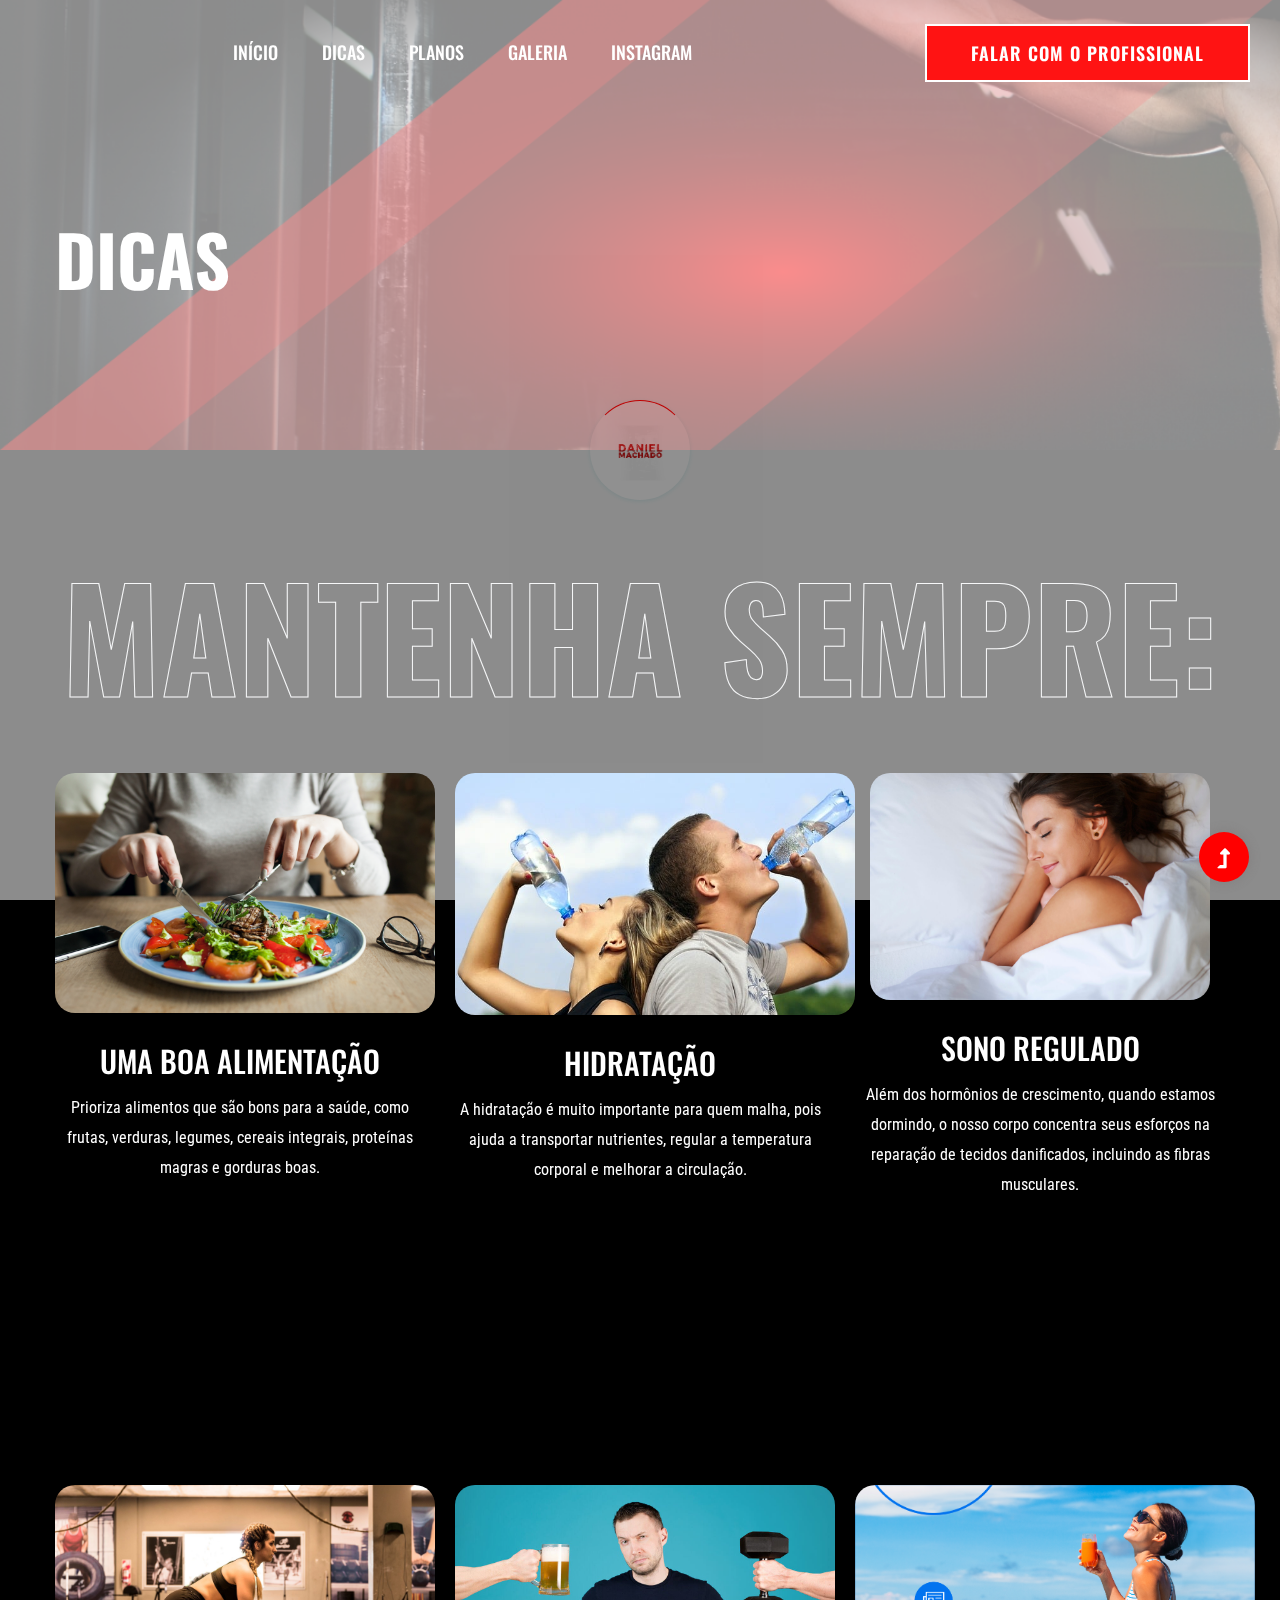
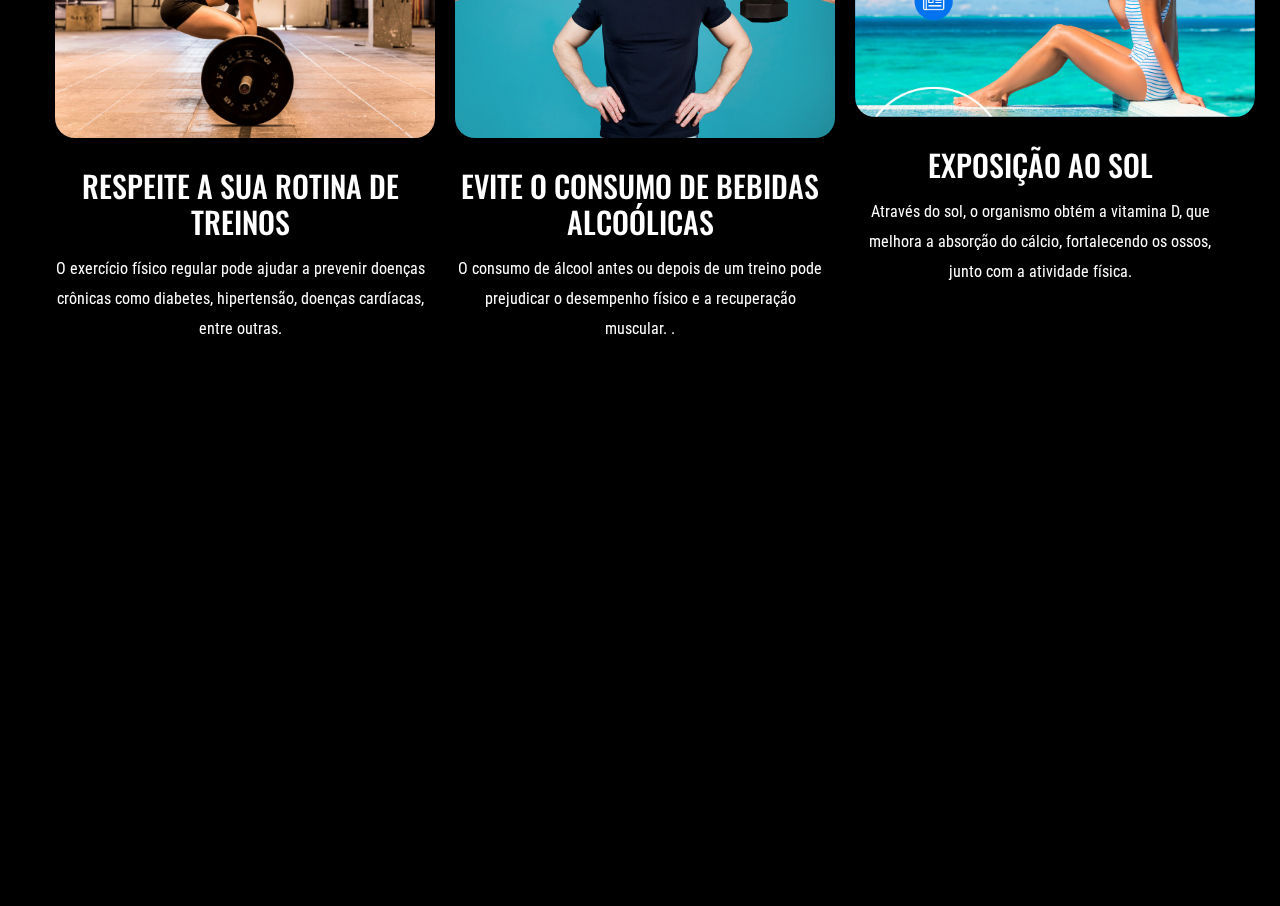
==== courses.html @ d53fcc54 "primeiro commit" ====
<!doctype html>
<html class="no-js" lang="zxx">
<head>
    <meta charset="utf-8">
    <meta http-equiv="x-ua-compatible" content="ie=edge">
    <title>Gym trainer | Template </title>
    <meta name="description" content="">
    <meta name="viewport" content="width=device-width, initial-scale=1">
    <link rel="manifest" href="site.webmanifest">
    <link rel="shortcut icon" type="image/x-icon" href="assets/img/favicon.ico">

    <!-- CSS here -->
    <link rel="stylesheet" href="assets/css/bootstrap.min.css">
    <link rel="stylesheet" href="assets/css/owl.carousel.min.css">
    <link rel="stylesheet" href="assets/css/slicknav.css">
    <link rel="stylesheet" href="assets/css/flaticon.css">
    <link rel="stylesheet" href="assets/css/gijgo.css">
    <link rel="stylesheet" href="assets/css/animate.min.css">
    <link rel="stylesheet" href="assets/css/animated-headline.css">
    <link rel="stylesheet" href="assets/css/magnific-popup.css">
    <link rel="stylesheet" href="assets/css/fontawesome-all.min.css">
    <link rel="stylesheet" href="assets/css/themify-icons.css">
    <link rel="stylesheet" href="assets/css/slick.css">
    <link rel="stylesheet" href="assets/css/nice-select.css">
    <link rel="stylesheet" href="assets/css/style.css">
</head>
<body class="black-bg">
    <!-- ? Preloader Start -->
    <div id="preloader-active">
        <div class="preloader d-flex align-items-center justify-content-center">
            <div class="preloader-inner position-relative">
                <div class="preloader-circle"></div>
                <div class="preloader-img pere-text">
                    <img src="assets/img/logo/Logo daniel sem fundo.png" alt="">
                </div>
            </div>
        </div>
    </div>
    <!-- Preloader Start -->
    <header>
        <!-- Header Start -->
        <div class="header-area header-transparent">
            <div class="main-header header-sticky">
                <div class="container-fluid">
                    <div class="menu-wrapper d-flex align-items-center justify-content-between">
                        <!-- Logo -->
                        <div class="logo">
                           <!---- <a href="index.html"><img src="assets/img/logo/Logo daniel sem fund" alt=""></a>-->
                        </div>
                        <!-- Main-menu -->
                        <div class="main-menu f-right d-none d-lg-block">
                            <nav>
                                <ul id="navigation">
                                    <li><a href="index.html">Início</a></li>
                                    <!--<li><a href="about.html">Quem sou eu ?</a></li>-->
                                    <li><a href="courses.html">Dicas</a></li>
                                    <li><a href="pricing.html">Planos</a></li>
                                    <li><a href="gallery.html">Galeria</a></li>
                                    
                                        
                                            <li><a href="https://www.instagram.com/nutridanielmachado?igsh=bXc4MXZlYmRwZTRx" target="_blank">Instagram</a></li>
                                            
                                        </ul>
                                    </li>
                                    
                                </ul>
                            </nav>
                        </div>          
                        <!-- Header-btn -->
                        <div class="header-btns d-none d-lg-block f-right">
                            <a href="https://web.whatsapp.com/send?phone=5524998264403" target="_blank"  class="btn">Falar com o profissional</a>
                       </div>
                       <!-- Mobile Menu -->
                       <div class="col-12">
                        <div class="mobile_menu d-block d-lg-none"></div>
                    </div>
                </div>
            </div>
        </div>
    </div>
    <!-- Header End -->
</header>
<main>
    <!--? Hero Start -->
    <div class="slider-area2">
        <div class="slider-height2 d-flex align-items-center">
            <div class="container">
                <div class="row">
                    <div class="col-xl-12">
                        <div class="hero-cap hero-cap2 pt-70">
                            <h2>Dicas</h2>
                        </div>
                    </div>
                </div>
            </div>
        </div>
    </div>
    <!-- Hero End -->
    <!--? Team -->
    <section class="team-area fix section-padding30">
        <div class="container">
            <div class="row">
                <div class="col-xl-12">
                    <div class="section-tittle text-center mb-55">
                        <h2>Mantenha sempre:</h2>
                    </div>
                </div>
            </div>
            <div class="row">
                <div class="col-lg-4 col-md-6">
                    <div class="single-cat text-center mb-30">
                        <div class="cat-icon">
                            <img style="border-radius: 20px;" width="380"  src="assets/img/gallery/alimento.png" alt="">
                        </div>
                        <div class="cat-cap">
                            <h5><a href="services.html">Uma boa alimentação </a></h5>
                            <p>Prioriza alimentos que são bons para a saúde, como frutas, verduras, legumes, cereais integrais, proteínas magras e gorduras boas. </p>
                        </div>
                    </div>
                </div>
                <div class="col-lg-4 col-md-6">
                    <div class="single-cat text-center mb-30">
                        <div class="cat-icon">
                            <img  style="border-radius: 20px;"  width="400" src="assets/img/gallery/hidratacao.jpg" alt="">
                        </div>
                        <div class="cat-cap">
                            <h5><a href="services.html">Hidratação</a></h5>
                            <p>A hidratação é muito importante para quem malha, pois ajuda a transportar nutrientes, regular a temperatura corporal e melhorar a circulação.  </p>
                        </div>
                    </div>
                </div>
                <div class="col-lg-4 col-md-6">
                    <div class="single-cat text-center mb-30">
                        <div class="cat-icon">
                            <img style="border-radius: 20px;" width="340" src="assets/img/gallery/sono2.jpg" alt="">
                        </div>
                        <div class="cat-cap">
                            <h5><a href="services.html">Sono regulado </a></h5>
                            <p>Além dos hormônios de crescimento, quando estamos dormindo, o nosso corpo concentra seus esforços na reparação de tecidos danificados, incluindo as fibras musculares. </p>
                        </div>
                    </div>
                </div>
            </div>
        </div>

        
    </section>
    <section class="team-area fix section-padding30">
        <div class="container">
            <div class="row">
                <div class="col-xl-12">
                    <div class="section-tittle text-center mb-55">
                       
                    </div>
                </div>
            </div>
            <div class="row">
                <div class="col-lg-4 col-md-6">
                    <div class="single-cat text-center mb-30">
                        <div class="cat-icon">
                            <img style="border-radius: 20px;" width="380"  src="assets/img/gallery/rotina.jpg" alt="">
                        </div>
                        <div class="cat-cap">
                            <h5><a href="services.html">Respeite a sua rotina de treinos </a></h5>
                            <p>O exercício físico regular pode ajudar a prevenir doenças crônicas como diabetes, hipertensão, doenças cardíacas, entre outras. </p>
                        </div>
                    </div>
                </div>
                <div class="col-lg-4 col-md-6">
                    <div class="single-cat text-center mb-30">
                        <div class="cat-icon">
                            <img  style="border-radius: 20px;"  width="380" src="assets/img/gallery/bebida.jpg" alt="">
                        </div>
                        <div class="cat-cap">
                            <h5><a href="services.html">Evite o consumo de bebidas alcoólicas </a></h5>
                            <p>O consumo de álcool antes ou depois de um treino pode prejudicar o desempenho físico e a recuperação muscular. .  </p>
                        </div>
                    </div>
                </div>
                <div class="col-lg-4 col-md-6">
                    <div class="single-cat text-center mb-30">
                        <div class="cat-icon">
                            <img  style="border-radius: 20px;" width="400" src="assets/img/gallery/sol.png" alt="">
                        </div>
                        <div class="cat-cap">
                            <h5><a href="services.html">Exposição ao sol </a></h5>
                            <p> Através do sol, o organismo obtém a vitamina D, que melhora a absorção do cálcio, fortalecendo os ossos, junto com a atividade física. </p>
                        </div>
                    </div>
                </div>
            </div>
        </div>

        
    </section>
    
    <!-- Services End -->
    <!-- Traning categories Start -->
    <!--<section class="traning-categories black-bg">
        <div class="container-fluid">
            <div class="row">
                <div class="col-xl-6 col-lg-6">
                    <div class="single-topic text-center mb-30">
                        <div class="topic-img">
                            <img src="assets/img/gallery/cat1.png" alt="">
                            <div class="topic-content-box">
                                <div class="topic-content">
                                    <h3>Personal traning</h3>
                                    <p>You’ll look at graphs and charts in Task One, how to approach the task and <br> the language needed for a successful answer.</p>
                                    <a href="courses.html" class="border-btn">View Courses</a>
                                </div>
                            </div>
                        </div>
                    </div>
                </div>
                <div class="col-xl-6 col-lg-6">
                    <div class="single-topic text-center mb-30">
                        <div class="topic-img">
                            <img src="assets/img/gallery/cat2.png" alt="">
                            <div class="topic-content-box">
                                <div class="topic-content">
                                    <h3>Group traning</h3>
                                    <p>You’ll look at graphs and charts in Task One, how to approach the task and <br> the language needed for a successful answer.</p>
                                    <a href="courses.html" class="btn">View Courses</a>
                                </div>
                            </div>
                        </div>
                    </div>
                </div>
            </div>
        </div>
    </section>
    <!-- Traning categories End-->
    <!--? video_start 
    <div class="video-area section-bg2 d-flex align-items-center"  data-background="assets/img/gallery/video-bg.png">
        <div class="container">
            <div class="video-wrap position-relative">
                <div class="video-icon" >
                    <a class="popup-video btn-icon" href="https://www.youtube.com/watch?v=up68UAfH0d0"><i class="fas fa-play"></i></a>
                </div>
            </div>
        </div>
    </div>
    <!-- video_end -->
    <!-- ? services-area -
    <section class="services-area">
        <div class="container">
            <div class="row justify-content-between">
                <div class="col-xl-4 col-lg-4 col-md-6 col-sm-8">
                    <div class="single-services mb-40">
                        <div class="features-icon">
                            <img src="assets/img/icon/icon1.svg" alt="">
                        </div>
                        <div class="features-caption">
                            <h3>Location</h3>
                            <p>You’ll look at graphs and charts in Task One, how to approach </p>
                        </div>
                    </div>
                </div>
                <div class="col-xl-3 col-lg-4 col-md-6 col-sm-8">
                    <div class="single-services mb-40">
                        <div class="features-icon">
                            <img src="assets/img/icon/icon2.svg" alt="">
                        </div>
                        <div class="features-caption">
                            <h3>Phone</h3>
                            <p>(90) 277 278 2566</p>
                            <p>  (78) 267 256 2578</p>
                        </div>
                    </div>
                </div>
                <div class="col-xl-3 col-lg-4 col-md-6 col-sm-8">
                    <div class="single-services mb-40">
                        <div class="features-icon">
                            <img src="assets/img/icon/icon3.svg" alt="">
                        </div>
                        <div class="features-caption">
                            <h3>Email</h3>
                            <p>jacson767@gmail.com</p>
                            <p>contact56@zacsion.com</p>
                        </div>
                    </div>
                </div>
            </div>
        </div>
    </section>
</main>
<footer>
    ? Footer Start-->
    <div class="footer-area black-bg">
        <div class="container">
            <div class="footer-top footer-padding">
                <!-- Footer Menu -->
                <div class="row">
                    <div class="col-xl-12">
                        <div class="single-footer-caption mb-50 text-center">
                            <!-- logo -->
                            <div class="footer-logo wow fadeInUp" data-wow-duration="1s" data-wow-delay=".2s">
                               <!---- <a href="index.html"><img src="assets/img/logo/logo2_footer.png" alt=""></a>-->
                            </div>
                            <!-- Menu -->
                            <!-- Header Start -->
                            <div class="header-area main-header2 wow fadeInUp" data-wow-duration="2s" data-wow-delay=".4s">
                                <div class="main-header main-header2">
                                    <div class="menu-wrapper menu-wrapper2">
                                        <!-- Main-menu -->
                                        <div class="main-menu main-menu2 text-center">
                                            <nav>
                                                <ul id="navigation">
                                                    <li><a href="index.html">Início</a></li>
                                                    <!--<li><a href="about.html">Quem sou eu ?</a></li>-->
                                                    <li><a href="courses.html">Dicas</a></li>
                                                    <li><a href="pricing.html">Planos</a></li>
                                                    <li><a href="gallery.html">Galeria</a></li>
                                                    
                                                        
                                                            <li><a href="https://www.instagram.com/nutridanielmachado?igsh=bXc4MXZlYmRwZTRx" target="_blank">Instagram</a></li>
                                                            
                                                        </ul>
                                                    </li>
                                                    
                                                </ul>
                                            </nav>
                                        </div>   
                                    </div>
                                </div>
                         
            <!-- Footer Bottom -->
            <div class="footer-bottom">
                <div class="row d-flex align-items-center">
                    <div class="col-lg-12">
                        <div class="footer-copy-right text-center">
                            <p><!-- Link back to Colorlib can't be removed. Template is licensed under CC BY 3.0. -->
                               &copy;<script>document.write(new Date().getFullYear());</script> Todos os direitos reservados | Este modelo foi feito pelo Desenvolvedor Iure Freire  </a>
                              <!-- Link back to Colorlib can't be removed. Template is licensed under CC BY 3.0. --></p>
                          </div>
                      </div>
                  </div>
              </div>
          </div>
      </div>
      <!-- Footer End-->
  </footer>
  <!-- Scroll Up -->
  <div id="back-top" >
    <a title="Go to Top" href="#"> <i class="fas fa-level-up-alt"></i></a>
</div>

<!-- JS here -->

<script src="./assets/js/vendor/modernizr-3.5.0.min.js"></script>
<!-- Jquery, Popper, Bootstrap -->
<script src="./assets/js/vendor/jquery-1.12.4.min.js"></script>
<script src="./assets/js/popper.min.js"></script>
<script src="./assets/js/bootstrap.min.js"></script>
<!-- Jquery Mobile Menu -->
<script src="./assets/js/jquery.slicknav.min.js"></script>

<!-- Jquery Slick , Owl-Carousel Plugins -->
<script src="./assets/js/owl.carousel.min.js"></script>
<script src="./assets/js/slick.min.js"></script>
<!-- One Page, Animated-HeadLin -->
<script src="./assets/js/wow.min.js"></script>
<script src="./assets/js/animated.headline.js"></script>
<script src="./assets/js/jquery.magnific-popup.js"></script>

<!-- Date Picker -->
<script src="./assets/js/gijgo.min.js"></script>
<!-- Nice-select, sticky -->
<script src="./assets/js/jquery.nice-select.min.js"></script>
<script src="./assets/js/jquery.sticky.js"></script>

<!-- counter , waypoint,Hover Direction -->
<script src="./assets/js/jquery.counterup.min.js"></script>
<script src="./assets/js/waypoints.min.js"></script>
<script src="./assets/js/jquery.countdown.min.js"></script>
<script src="./assets/js/hover-direction-snake.min.js"></script>

<!-- contact js -->
<script src="./assets/js/contact.js"></script>
<script src="./assets/js/jquery.form.js"></script>
<script src="./assets/js/jquery.validate.min.js"></script>
<script src="./assets/js/mail-script.js"></script>
<script src="./assets/js/jquery.ajaxchimp.min.js"></script>

<!-- Jquery Plugins, main Jquery -->	
<script src="./assets/js/plugins.js"></script>
<script src="./assets/js/main.js"></script>

</body>
</html>
---- assets/css/flaticon.css ----
/*
  	Flaticon icon font: Flaticon
  	Creation date: 13/05/2020 06:02
  	*/

@font-face {
  font-family: "Flaticon";
  src: url("../fonts/Flaticon.eot");
  src: url("../fonts/Flaticon.eot?#iefix") format("embedded-opentype"),
       url("../fonts/Flaticon.woff2") format("woff2"),
       url("../fonts/Flaticon.woff") format("woff"),
       url("../fonts/Flaticon.ttf") format("truetype"),
       url("../fonts/Flaticon.svg#Flaticon") format("svg");
  font-weight: normal;
  font-style: normal;
}

@media screen and (-webkit-min-device-pixel-ratio:0) {
  @font-face {
    font-family: "Flaticon";
    src: url("../fonts/Flaticon.svg#Flaticon") format("svg");
  }
}

[class^="flaticon-"]:before, [class*=" flaticon-"]:before,
[class^="flaticon-"]:after, [class*=" flaticon-"]:after {   
  font-family: Flaticon;
font-style: normal;
}

.flaticon-healthcare-and-medical:before { content: "\f100"; }
.flaticon-fitness:before { content: "\f101"; }
.flaticon-clock:before { content: "\f102"; }
---- assets/css/gijgo.css ----
.gj-button {
    background-color: #f5f5f5;
    border: 1px solid #ddd;
    color: #000;
    border-radius: 3px;
    padding: 6px 10px;
    cursor: pointer;
}

.gj-unselectable {
    -webkit-touch-callout: none;
    -webkit-user-select: none;
    -khtml-user-select: none;
    -moz-user-select: none;
    -ms-user-select: none;
    user-select: none;
}

.gj-row {
    display: -webkit-box;
    display: -ms-flexbox;
    display: flex;
    -ms-flex-wrap: wrap;
    flex-wrap: wrap;
}

.gj-margin-left-5 {
    margin-left: 5px;
}

.gj-margin-left-10 {
    margin-left: 10px;
}

.gj-width-full {
    width: 100%;
}

.gj-cursor-pointer {
    cursor: pointer;
}

.gj-text-align-center {
    text-align: center;
}

.gj-font-size-16 {
    font-size: 16px;
}

.gj-hidden {
    display: none;
}

/** Material Design */
.gj-button-md {
    background: 0 0;
    border: none;
    border-radius: 2px;
    color: rgba(0, 0, 0, 0.87);
    position: relative;
    height: 36px;
    margin: 0;
    min-width: 64px;
    padding: 0 16px;
    display: inline-block;
    font-family: "Roboto","Helvetica","Arial",sans-serif;
    font-size: 1rem;
    font-weight: 500;
    text-transform: uppercase;
    letter-spacing: 0;
    overflow: hidden;
    will-change: box-shadow;
    transition: box-shadow .2s cubic-bezier(.4,0,1,1),background-color .2s cubic-bezier(.4,0,.2,1),color .2s cubic-bezier(.4,0,.2,1);
    outline: none;
    cursor: pointer;
    text-decoration: none;
    text-align: center;
    line-height: 36px;
    vertical-align: middle;
    overflow: hidden;
    -webkit-user-select: none;
    -moz-user-select: none;
    -ms-user-select: none;
    user-select: none;
}

.gj-button-md:hover {
    background-color: rgba(158,158,158,.2);
}

.gj-button-md:disabled {
    color: rgba(0,0,0,.26);
    background: 0 0;
}

.gj-button-md .material-icons,
.gj-button-md .gj-icon {
    vertical-align: middle;
    /*font-size: 1.3rem;
    margin-right: 4px;*/
}

.gj-button-md.gj-button-md-icon {
    width: 24px;
    height: 31px;
    min-width: 24px;
    padding: 0px;
    display: table;
}

.gj-button-md.gj-button-md-icon .material-icons,
.gj-button-md.gj-button-md-icon .gj-icon {
    display: table-cell;
    margin-right: 0px;
    width: 24px;
    height: 24px;
}

.gj-button-md.active {
    background-color: rgba(158,158,158,.4);
}

.gj-button-md-group {
    position: relative;
    display: inline-block;
    vertical-align: middle;
}
.gj-textbox-md {
	/* border: none; */
	/* border-bottom: 1px solid rgba(0,0,0,.42); */
	display: block;
	font-family: "Helvetica","Arial",sans-serif;
	font-size: 16px;
	line-height: 16px;
	/* padding: 4px 0px; */
	margin: 0;
	/* width: 100%; */
	background: 0 0;
	/* text-align: ; */
	color: rgba(0,0,0,.87);
	padding-left: 44px;
	border: 1px solid #dca73a;
	/* padding: 15px 15px; */
	/* text-align: center; */
	width: 177px;
	height: 55px;
	border-radius: 5px;
}
.gj-textbox-md:focus,
.gj-textbox-md:active {
    /* border-bottom: 2px solid rgba(0,0,0,.42); */
    outline: none;
}

.gj-textbox-md::placeholder {
    color: #8e8e8e;
}

.gj-textbox-md:-ms-input-placeholder {
    color: #8e8e8e;
}

.gj-textbox-md::-ms-input-placeholder {
    color: #8e8e8e;
}

.gj-md-spacer-24 {
    min-width: 24px;
    width: 24px;
    display: inline-block;
}

.gj-md-spacer-32 {
    min-width: 32px;
    width: 32px;
    display: inline-block;
}

.gj-modal {
    position: fixed;
    top: 0;
    right: 0;
    bottom: 0;
    left: 0;
    z-index: 1203;
    display: none;
    overflow: hidden;
    -webkit-overflow-scrolling: touch;
    outline: 0;
    background-color: rgba(0, 0, 0, 0.54118);
    transition: 200ms ease opacity;
    will-change: opacity;
}

/* List */
ul.gj-list li [data-role="wrapper"] {
    display: table;
    width: 100%;
}

ul.gj-list li [data-role="checkbox"] {
    display: table-cell;
    vertical-align:middle;
    text-align:center;
}

ul.gj-list li [data-role="image"] {
    display: table-cell;
    vertical-align:middle;
    text-align:center;
}

ul.gj-list li [data-role="display"] {
    display: table-cell;
    vertical-align:middle;
    cursor: pointer;
}

ul.gj-list li [data-role="display"]:empty:before {
  content: "\200b"; /* unicode zero width space character */
}

/* List - Bootstrap */
ul.gj-list-bootstrap {
    padding-left: 0px;
    margin-bottom: 0px;
}

ul.gj-list-bootstrap li {
    padding: 0px;
}

ul.gj-list-bootstrap li [data-role="wrapper"] {
    padding: 0px 10px;
}

ul.gj-list-bootstrap li [data-role="checkbox"] {
    width: 24px;
    padding: 3px;
}

ul.gj-list-bootstrap li [data-role="image"] {
    width: 24px;
    height: 24px;
}

ul.gj-list-bootstrap li [data-role="display"] {
    padding: 8px 0px 8px 4px;
}

.list-group-item.active ul li, .list-group-item.active:focus ul li, .list-group-item.active:hover ul li {
    text-shadow: none;
    color:initial;
}

/* List - Material Design */
ul.gj-list-md {
    padding: 0px;
    list-style: none;
    list-style-type: none;
    line-height: 24px;
    letter-spacing: 0;
    color: #616161; /* Gray 700 */
}

ul.gj-list-md li {
    display: list-item;
    list-style-type: none;
    padding: 0px;
    min-height: unset;
    box-sizing: border-box;
    align-items: center;
    cursor: default;
    overflow: hidden;

    font-family: "Roboto","Helvetica","Arial",sans-serif;
    font-size: 16px;
    font-weight: 400;
    letter-spacing: .04em;
    line-height: 1;
    
    -webkit-flex-direction: row;
    -ms-flex-direction: row;
    flex-direction: row;
    -webkit-flex-wrap: nowrap;
    -ms-flex-wrap: nowrap;
    flex-wrap: nowrap;
}

ul.gj-list-md li [data-role="checkbox"] {
    height: 24px;
    width: 24px;
}

ul.gj-list-md li [data-role="image"] {
    height: 24px;
    width: 24px;
}

ul.gj-list-md li [data-role="display"] {
    padding: 8px 0px 8px 5px;
    order: 0;
    flex-grow: 2;
    text-decoration: none;
    box-sizing: border-box;
    align-items: center;
    text-align: left;
    color: rgba(0,0,0,.87);
}

ul.gj-list-md li.disabled>[data-role="wrapper"]>[data-role="display"] {
    color: #9E9E9E; /* Gray 500 */
}

.gj-list-md-active {
    background: #e0e0e0;
    color: #3f51b5;
}


/* Picker */
.gj-picker {
    position: absolute;
    z-index: 1203;
    background-color: #fff;
}

.gj-picker .selected {
    color: #fff;
}

/* Material Design */
.gj-picker-md {
    font-family: "Roboto","Helvetica","Arial",sans-serif;
    font-size: 16px;
    font-weight: 400;
    letter-spacing: .04em;
    line-height: 1;
    color: rgba(0,0,0,.87);
    border: 1px solid #E0E0E0;
}

.gj-modal .gj-picker-md {
    border: 0px;
}

.gj-picker-md [role="header"] {
    color: rgba(255, 255, 255, 0.54);
    display: flex;
    background: #2196f3;
    align-items: baseline;
    user-select: none;
    justify-content: center;
}

.gj-picker-md [role="footer"] {
    float: right;
    padding: 10px;
}

.gj-picker-md [role="footer"] button.gj-button-md {
    color: #2196f3;
    font-weight: bold;
    font-size: 13px;
}

/* Bootstrap */
.gj-picker-bootstrap {
    border-radius: 4px;
    border: 1px solid #E0E0E0;
}

.gj-picker-bootstrap .selected {
    color: #888;
}

.gj-picker-bootstrap [role="header"] {
    background: #eee;
    color: #AAA;
}
@font-face {
    font-family: 'gijgo-material';
    src: url('../fonts/gijgo-material.eot?235541');
    src: url('../fonts/gijgo-material.eot?235541#iefix') format('embedded-opentype'), url('../fonts/gijgo-material.ttf?235541') format('truetype'), url('../fonts/gijgo-material.woff?235541') format('woff'), url('../fonts/gijgo-material.svg?235541#gijgo-material') format('svg');
    font-weight: normal;
    font-style: normal;
}

.gj-icon {
    /* use !important to prevent issues with browser extensions that change fonts */
    font-family: 'gijgo-material' !important;
    font-size: 24px;
    speak: none;
    font-style: normal;
    font-weight: normal;
    font-variant: normal;
    text-transform: none;
    line-height: 1;
    /* Enable Ligatures ================ */
    letter-spacing: 0;
    -webkit-font-feature-settings: "liga";
    -moz-font-feature-settings: "liga=1";
    -moz-font-feature-settings: "liga";
    -ms-font-feature-settings: "liga" 1;
    font-feature-settings: "liga";
    -webkit-font-variant-ligatures: discretionary-ligatures;
    font-variant-ligatures: discretionary-ligatures;
    /* Better Font Rendering =========== */
    -webkit-font-smoothing: antialiased;
    -moz-osx-font-smoothing: grayscale;
}

.gj-icon.undo:before {
    content: "\e900";
}

.gj-icon.vertical-align-top:before {
    content: "\e901";
}

.gj-icon.vertical-align-center:before {
    content: "\e902";
}

.gj-icon.vertical-align-bottom:before {
    content: "\e903";
}

.gj-icon.arrow-dropup:before {
    content: "\e904";
}

.gj-icon.clock:before {
    content: "\e905";
}

.gj-icon.refresh:before {
    content: "\e906";
}

.gj-icon.last-page:before {
    content: "\e907";
}

.gj-icon.first-page:before {
    content: "\e908";
}

.gj-icon.cancel:before {
    content: "\e909";
}

.gj-icon.clear:before {
    content: "\e90a";
}

.gj-icon.check-circle:before {
    content: "\e90b";
}

.gj-icon.delete:before {
    content: "\e90c";
}

.gj-icon.arrow-upward:before {
    content: "\e90d";
}

.gj-icon.arrow-forward:before {
    content: "\e90e";
}

.gj-icon.arrow-downward:before {
    content: "\e90f";
}

.gj-icon.arrow-back:before {
    content: "\e910";
}

.gj-icon.list-numbered:before {
    content: "\e911";
}

.gj-icon.list-bulleted:before {
    content: "\e912";
}

.gj-icon.indent-increase:before {
    content: "\e913";
}

.gj-icon.indent-decrease:before {
    content: "\e914";
}

.gj-icon.redo:before {
    content: "\e915";
}

.gj-icon.align-right:before {
    content: "\e916";
}

.gj-icon.align-left:before {
    content: "\e917";
}

.gj-icon.align-justify:before {
    content: "\e918";
}

.gj-icon.align-center:before {
    content: "\e919";
}

.gj-icon.strikethrough:before {
    content: "\e91a";
}

.gj-icon.italic:before {
    content: "\e91b";
}

.gj-icon.underlined:before {
    content: "\e91c";
}

.gj-icon.bold:before {
    content: "\e91d";
}

.gj-icon.arrow-dropdown:before {
    content: "\e91e";
}

.gj-icon.done:before {
    content: "\e91f";
}

.gj-icon.pencil:before {
    content: "\e920";
}

.gj-icon.minus:before {
    content: "\e921";
}

.gj-icon.plus:before {
    content: "\e922";
}

.gj-icon.chevron-up:before {
    content: "\e923";
}

.gj-icon.chevron-right:before {
    content: "\e924";
}

.gj-icon.chevron-down:before {
    content: "\e925";
}

.gj-icon.chevron-left:before {
    content: "\e926";
}

.gj-icon.event:before {
    content: "\e927";
}
.gj-draggable {
    cursor: move;
}
.gj-resizable-handle {
    position: absolute;
    font-size: 0.1px;
    display: block;
    -ms-touch-action: none;
    touch-action: none;
    z-index: 1203;
}

.gj-resizable-n {
    cursor: n-resize;
    height: 7px;
    width: 100%;
    top: -5px;
    left: 0;
}
.gj-resizable-e {
    cursor: e-resize;
    width: 7px;
    right: -5px;
    top: 0;
    height: 100%;
}
.gj-resizable-s {
    cursor: s-resize;
    height: 7px;
    width: 100%;
    bottom: -5px;
    left: 0;
}
.gj-resizable-w {
	cursor: w-resize;
	width: 7px;
	left: -5px;
	top: 0;
	height: 100%;
}
.gj-resizable-se {
	cursor: se-resize;
	width: 12px;
	height: 12px;
	right: 1px;
	bottom: 1px;
}
.gj-resizable-sw {
	cursor: sw-resize;
	width: 9px;
	height: 9px;
	left: -5px;
	bottom: -5px;
}
.gj-resizable-nw {
	cursor: nw-resize;
	width: 9px;
	height: 9px;
	left: -5px;
	top: -5px;
}
.gj-resizable-ne {
	cursor: ne-resize;
	width: 9px;
	height: 9px;
	right: -5px;
	top: -5px;
}

.gj-dialog-footer {
    position: absolute;
    bottom: 0px;
    width: 100%;
    margin-top: 0px;
}

.gj-dialog-scrollable [data-role="body"] {
    overflow-x: hidden;
    overflow-y: scroll;
}

/** Bootstrap 3 **/
.gj-dialog-bootstrap {
    overflow: hidden;
    z-index: 1202;
}

.gj-dialog-bootstrap [data-role="title"] {
    display: inline;
}
.gj-dialog-bootstrap [data-role="close"] {
    line-height: 1.42857143;
}

/** Bootstrap 4 **/
.gj-dialog-bootstrap4 {
    overflow: hidden;
    z-index: 1202;
}

.gj-dialog-bootstrap4 [data-role="title"] {
    display: inline;
}
.gj-dialog-bootstrap4 [data-role="close"] {
    line-height: 1.5;
}

/** Material Design **/
.gj-dialog-md {
    background-color: #FFF;
    overflow: hidden;
    border: none;
    box-shadow: 0 11px 15px -7px rgba(0,0,0,.2), 0 24px 38px 3px rgba(0,0,0,.14), 0 9px 46px 8px rgba(0,0,0,.12);
    box-sizing: border-box;
    position: relative;
    display: -webkit-box;
    display: -webkit-flex;
    display: -ms-flexbox;
    display: flex;
    -webkit-box-orient: vertical;
    -webkit-box-direction: normal;
    -webkit-flex-direction: column;
    -ms-flex-direction: column;
    flex-direction: column;
    -webkit-background-clip: padding-box;
    background-clip: padding-box;
    outline: 0;
    z-index: 1202;
}

.gj-dialog-md-header {
    padding: 24px 24px 0px 24px;
    font-family: "Roboto","Helvetica","Arial",sans-serif;
}

.gj-dialog-md-title {
    margin: 0;
    font-weight: 400;
    display: inline;
    line-height: 28px;
    font-size: 20px;
}

.gj-dialog-md-close {
    -webkit-appearance: none;
    padding: 0;
    cursor: pointer;
    background: 0 0;
    border: 0;
    float: right;
    line-height: 28px;
    font-size: 28px;
}

.gj-dialog-md-body {
    padding: 20px 24px 24px 24px;
    color: rgba(0,0,0,.54);
    font-family: "Helvetica","Arial",sans-serif;
    font-size: 14px;
    font-weight: 400;
    line-height: 20px;
}

.gj-dialog-md-footer {
    padding: 8px 8px 8px 24px;
    display: -webkit-flex;
    display: -ms-flexbox;
    display: flex;
    -webkit-flex-direction: row-reverse;
    -ms-flex-direction: row-reverse;
    flex-direction: row-reverse;
    -webkit-flex-wrap: wrap;
    -ms-flex-wrap: wrap;
    flex-wrap: wrap;

    box-sizing: border-box;
}

.gj-dialog-md-footer>*:first-child {
    margin-right: 0;
}

.gj-dialog-md-footer>* {
    margin-right: 8px;
    height: 36px;
}
DIV.gj-grid-wrapper {
    margin: auto;
    position: relative;
    clear:both;
    z-index: 1;
}

TABLE.gj-grid {
    margin: auto;    
    border-collapse: collapse;
    width: 100%;
    table-layout: fixed;
}

TABLE.gj-grid THEAD TH [data-role="selectAll"] {
    margin: auto;
}

TABLE.gj-grid THEAD TH [data-role="title"] {
    display: inline-block;
}

TABLE.gj-grid THEAD TH [data-role="sorticon"] {
    display: inline-block;
}

TABLE.gj-grid THEAD TH {
    overflow: hidden;
    text-overflow: ellipsis;
}

TABLE.gj-grid.autogrow-header-row THEAD TH {
    overflow: auto;
    text-overflow: initial;
    white-space: pre-wrap;
    -ms-word-break: break-word;
    word-break: break-word;
}

TABLE.gj-grid > tbody > tr > td {
    overflow: hidden;
    position: relative;
}

table.gj-grid tbody div[data-role="display"] {
    vertical-align: middle;
    text-indent: 0;
    white-space: pre-wrap;
    -ms-word-break: break-word;
    word-break: break-word;
}

table.gj-grid.fixed-body-rows tbody div[data-role="display"] {
    overflow: hidden;
    text-overflow: ellipsis;
    white-space: nowrap;
    -ms-word-break: initial;
    word-break: initial;
}

table.gj-grid tfoot DIV[data-role="display"] {
    vertical-align: middle;
    text-indent: 0;
    display: flex;
}

TABLE.gj-grid .fa {
    padding: 2px;
}

TABLE.gj-grid > tbody > tr > td > div {
    padding: 2px;
    overflow: hidden;
}

DIV.gj-grid-wrapper DIV.gj-grid-loading-cover
{
    background: #BBBBBB;
    opacity: 0.5;
    position: absolute;
    vertical-align: middle;
}

DIV.gj-grid-wrapper DIV.gj-grid-loading-text
{
    position: absolute;
    font-weight: bold;
}

/* Bootstrap Theme */
table.gj-grid-bootstrap thead th {
    background-color: #f5f5f5;
    vertical-align:middle;
}

table.gj-grid-bootstrap thead th [data-role="sorticon"] {
    margin-left: 5px;
}

table.gj-grid-bootstrap thead th [data-role="sorticon"] i.gj-icon,
table.gj-grid-bootstrap thead th [data-role="sorticon"] i.material-icons {
    position: absolute;
    font-size: 20px;
    top: 15px;
}

table.gj-grid-bootstrap tbody tr td div[data-role="display"] {
    padding: 0px;
}

.gj-grid-bootstrap-4 .gj-checkbox-bootstrap {
    display: inline-block;
    padding-top: 2px;
}

.gj-grid-bootstrap-4 tbody tr.active {
    background-color: rgba(0,0,0,.075);
}

/* Material Design Theme */
.gj-grid-md {
    position: relative;
    border: 1px solid #e0e0e0;
    border-collapse: collapse;
    white-space: nowrap;
    font-size: 13px;
    font-family: "Roboto","Helvetica","Arial",sans-serif;
    background-color: #fff;
}

.gj-grid-md td:first-of-type, .gj-grid-md th:first-of-type {
    padding-left: 24px;
}

.gj-grid-md th {
    position: relative;
    vertical-align: bottom;
    font-weight: 700;
    line-height: 31px;
    letter-spacing: 0;
    height: 56px;
    font-size: 12px;
    color: rgba(0,0,0,.54);
    padding-bottom: 8px;
    box-sizing: border-box;
    padding: 12px 18px;
    text-align: right;
}

.gj-grid-md td {
    position: relative;
    height: 48px;
    border-top: 1px solid #e0e0e0;
    border-bottom: 1px solid #e0e0e0;
    padding: 12px 18px;
    box-sizing: border-box;
    text-align: left;
    color: rgba(0,0,0,.87);
}

.gj-grid-md tbody tr {
    position: relative;
    height: 48px;
    transition-duration: .28s;
    transition-timing-function: cubic-bezier(.4,0,.2,1);
    transition-property: background-color;
}

.gj-grid-md tbody tr:hover {
    background-color: #EEEEEE; /* Gray 200 */
}

.gj-grid-md tbody tr.gj-grid-md-select {
    background-color: #F5F5F5; /* Grey 100 */
}


table.gj-grid-md thead th [data-role="sorticon"] {
    margin-left: 5px;
}

table.gj-grid-md thead th [data-role="sorticon"] i.gj-icon,
table.gj-grid-md thead th [data-role="sorticon"] i.material-icons {
    position: absolute;
    font-size: 16px;
    top: 19px;
}

table.gj-grid-md thead th.gj-grid-select-all {
    padding-bottom: 3px;
}
/* Hide all prioritized columns by default */
@media only all {
	th.display-1120,
	td.display-1120,
	th.display-960,
	td.display-960,
	th.display-800,
	td.display-800,
	th.display-640,
	td.display-640,
	th.display-480,
	td.display-480,
	th.display-320,
	td.display-320 {
		display: none;
	}
}

/* Show at 320px (20em x 16px) */
@media screen and (min-width: 20em) {
	TABLE.gj-grid-bootstrap th.display-320,
	TABLE.gj-grid-bootstrap td.display-320 {
		display: table-cell;
	}
}
/* Show at 480px (30em x 16px) */
@media screen and (min-width: 30em) {
	TABLE.gj-grid-bootstrap th.display-480,
	TABLE.gj-grid-bootstrap td.display-480 {
		display: table-cell;
	}
}
/* Show at 640px (40em x 16px) */
@media screen and (min-width: 40em) {
	TABLE.gj-grid-bootstrap th.display-640,
	TABLE.gj-grid-bootstrap td.display-640 {
		display: table-cell;
	}
}
/* Show at 800px (50em x 16px) */
@media screen and (min-width: 50em) {
	TABLE.gj-grid-bootstrap th.display-800,
	TABLE.gj-grid-bootstrap td.display-800 {
		display: table-cell;
	}
}
/* Show at 960px (60em x 16px) */
@media screen and (min-width: 60em) {
	TABLE.gj-grid-bootstrap th.display-960,
	TABLE.gj-grid-bootstrap td.display-960 {
		display: table-cell;
	}
}
/* Show at 1,120px (70em x 16px) */
@media screen and (min-width: 70em) {
	TABLE.gj-grid-bootstrap th.display-1120,
	TABLE.gj-grid-bootstrap td.display-1120 {
		display: table-cell;
	}
}

/* Material Design Theme */
.gj-grid-md tfoot tr th {
    padding-right: 14px;
}

.gj-grid-md tfoot tr[data-role="pager"] .gj-grid-mdl-pager-label {
    padding-left: 5px;
    padding-right: 5px;
}

.gj-grid-md tfoot tr[data-role="pager"] .gj-dropdown-md {
    margin-left: 12px;
}

.gj-grid-md tfoot tr[data-role="pager"] .gj-dropdown-md [role="presenter"] {
    font-size: 12px;
    font-weight: bold;
    color: rgba(0,0,0,.54);
}

.gj-grid-md tfoot tr[data-role="pager"] .gj-dropdown-md [role="presenter"] [role="display"] {
    text-align: right;
}

.gj-grid-md tfoot tr[data-role="pager"] .gj-grid-md-limit-select {
    margin-left: 10px;
    font-size: 12px;
    font-weight: bold;
    color: rgba(0,0,0,.54);
}

/* Bootstrap */
.gj-grid-bootstrap tfoot tr[data-role="pager"] th {
    line-height: 30px;
    background-color: #f5f5f5;
}

.gj-grid-bootstrap tfoot tr[data-role="pager"] th > div > div {
    margin-right: 5px;
}

.gj-grid-bootstrap tfoot tr[data-role="pager"] th > div > button {
    margin-right: 5px;
}

.gj-grid-bootstrap-4 tfoot tr[data-role="pager"] th > div button {
    height: 34px;
}

.gj-grid-bootstrap-4 tfoot tr[data-role="pager"] th div .gj-dropdown-bootstrap-4 .gj-dropdown-expander-mi .gj-icon {
    top: 5px;
}

.gj-grid-bootstrap-3 tfoot tr[data-role="pager"] th > div > input {
    margin-right: 5px;
    width: 40px;
    text-align: right;
    display: inline-block;
    font-weight: bold;
}

.gj-grid-bootstrap-4 tfoot tr[data-role="pager"] th > div > div.input-group {
    width: 40px;
}

.gj-grid-bootstrap-4 tfoot tr[data-role="pager"] th > div > div.input-group input {
    text-align: right;
    font-weight: bold;
    height: 34px;
    padding-top: 2px;
    padding-bottom: 6px;
}

.gj-grid-bootstrap tfoot tr[data-role="pager"] th > div > select {
    display: inline-block;
    margin-right: 5px;
    width: 60px;
}

.gj-grid-bootstrap tfoot tr[data-role="pager"] th .gj-dropdown-bootstrap .gj-list-bootstrap [data-role="display"] {
    line-height: 14px;
}

.gj-grid-bootstrap tfoot tr[data-role="pager"] th .gj-dropdown-bootstrap [role="presenter"] [role="display"] {
    font-weight: bold;
}

.gj-grid-bootstrap tfoot tr[data-role="pager"] th .gj-dropdown-bootstrap-3 [role="presenter"] {
    padding: 2px 8px;
}

.gj-grid-bootstrap tfoot tr[data-role="pager"] th .gj-dropdown-bootstrap-4 [role="presenter"] {
    padding: 1px 8px;
}
.gj-grid thead tr th div.gj-grid-column-resizer-wrapper {
    position: relative;
    width: 100%;
    height: 0px; 
    top: 0px; 
    left: 0px; 
    padding: 0px;
}

span.gj-grid-column-resizer {
    position: absolute;
    right: 0px;
    width: 10px;
    top: -100px;
    height: 300px;
    z-index: 1203;
    cursor: e-resize;
}

.gj-grid-resize-cursor {
    cursor: e-resize;
}
.gj-grid-md tbody tr.gj-grid-top-border td {
  border-top: 2px solid #777;
}
.gj-grid-md tbody tr.gj-grid-bottom-border td {
  border-bottom: 2px solid #777;
}

.gj-grid-bootstrap tbody tr.gj-grid-top-border td {
  border-top: 2px solid #777;
}
.gj-grid-bootstrap tbody tr.gj-grid-bottom-border td {
  border-bottom: 2px solid #777;
}
.gj-grid-md thead tr th.gj-grid-left-border,
.gj-grid-md tbody tr td.gj-grid-left-border
{
    border-left: 3px solid #777;
}
.gj-grid-md thead tr th.gj-grid-right-border,
.gj-grid-md tbody tr td.gj-grid-right-border
{
    border-right: 3px solid #777;
}

.gj-grid-bootstrap thead tr th.gj-grid-left-border,
.gj-grid-bootstrap tbody tr td.gj-grid-left-border
{
    border-left: 5px solid #ddd;
}
.gj-grid-bootstrap thead tr th.gj-grid-right-border,
.gj-grid-bootstrap tbody tr td.gj-grid-right-border
{
    border-right: 5px solid #ddd;
}
.gj-dirty {
    position: absolute;
    top: 0px;
    left: 0px;
    border-style: solid;
    border-width: 3px;
    border-color: #f00 transparent transparent #f00;
    padding: 0;
    overflow: hidden;
    vertical-align: top;
}

/* Material Design */
.gj-grid-md tbody tr td.gj-grid-management-column {
    padding: 3px;
}

.gj-grid-md tbody tr td[data-mode="edit"] {
    padding: 0px 18px;
}

.gj-grid-md tbody .gj-dropdown-md [role="presenter"] [role="display"] {
    padding: 0px;
}

/* Bootstrap */
.gj-grid-bootstrap tbody tr td[data-mode="edit"] {
    padding: 0px;
}

.gj-grid-bootstrap tbody tr td[data-mode="edit"] [data-role="edit"] {
    padding: 0px;
}

/* Bootstrap 3 */
.gj-grid-bootstrap-3 tbody tr td.gj-grid-management-column {
    padding: 3px;
}

.gj-grid-bootstrap-3 tbody tr td[data-mode="edit"] {
    height: 38px;
}

.gj-grid-bootstrap-3 tbody tr td[data-mode="edit"] [data-role="edit"] input[type="text"] {
    height: 37px;
    padding: 8px;
}

.gj-grid-bootstrap-3 tbody tr td[data-mode="edit"] .gj-dropdown-bootstrap [role="presenter"] {
    border: 0px;
    border-radius: 0px;
    height: 37px;
    padding-left: 8px;
}

.gj-grid-bootstrap-3 tbody tr td[data-mode="edit"] .gj-datepicker-bootstrap {
    height: 37px;
}

.gj-grid-bootstrap-3 tbody tr td[data-mode="edit"] .gj-datepicker-bootstrap [role="input"] {
    height: 37px;
    border:0px;
    border-radius: 0px;
}

.gj-grid-bootstrap-3 tbody tr td[data-mode="edit"] .gj-datepicker-bootstrap [role="right-icon"] {
    border:0px;
    border-radius: 0px;
}

.gj-grid-bootstrap-3 tbody tr td[data-mode="edit"] .gj-checkbox-bootstrap {
    display: inline-block;
    padding-top: 10px;
    height: 32px;
}

/* Bootstrap 4 */
.gj-grid-bootstrap-4 tbody tr td.gj-grid-management-column {
    padding: 6px;
}

.gj-grid-bootstrap-4 tbody tr td[data-mode="edit"] [data-role="edit"] input[type="text"] {
    height: 48px;
    padding-left: 12px;
}

.gj-grid-bootstrap-4 tbody tr td[data-mode="edit"] .gj-dropdown-bootstrap [role="presenter"] {
    border: 0px;
    border-radius: 0px;
    height: 48px;
    padding-left: 12px;
    font-family: -apple-system,system-ui,BlinkMacSystemFont,"Segoe UI",Roboto,"Helvetica Neue",Arial,sans-serif;
}

.gj-grid-bootstrap-4 tbody tr td[data-mode="edit"] .gj-dropdown-bootstrap-4 [role="expander"].gj-dropdown-expander-mi .gj-icon,
.gj-grid-bootstrap-4 tbody tr td[data-mode="edit"] .gj-dropdown-bootstrap-4 [role="expander"].gj-dropdown-expander-mi .material-icons {
    top: 13px;
}

.gj-grid-bootstrap-4 tbody tr td[data-mode="edit"] .gj-datepicker-bootstrap {
    height: 48px;
}

.gj-grid-bootstrap-4 tbody tr td[data-mode="edit"] .gj-datepicker-bootstrap [role="input"] {
    height: 48px;
    border:0px;
    border-radius: 0px;
}

.gj-grid-bootstrap-4 tbody tr td[data-mode="edit"] .gj-datepicker-bootstrap [role="right-icon"] {
    background-color: #fff;
}

.gj-grid-bootstrap-4 tbody tr td[data-mode="edit"] .gj-datepicker-bootstrap [role="right-icon"] button {
    border: 0px;
    border-radius: 0px;
    width: 43px;
    position: relative;
}

.gj-grid-bootstrap-4 tbody tr td[data-mode="edit"] .gj-datepicker-bootstrap [role="right-icon"] .gj-icon,
.gj-grid-bootstrap-4 tbody tr td[data-mode="edit"] .gj-datepicker-bootstrap [role="right-icon"] .material-icons {
    top: 13px;
    left: 10px;
    font-size: 24px;
}

.gj-grid-bootstrap-4 tbody tr td[data-mode="edit"] .gj-checkbox-bootstrap {
    display: inline-block;
    padding-top: 15px;
    height: 42px;
}
.gj-grid-md thead tr[data-role="filter"] th {
    border-top: 1px solid #e0e0e0;
}

div.gj-grid-wrapper div.gj-grid-bootstrap-toolbar {
    background-color: #f5f5f5;
    padding: 8px;
    font-weight: bold;
    border: 1px solid #ddd;
}

div.gj-grid-wrapper div.gj-grid-bootstrap-4-toolbar {
    background-color: #f5f5f5;
    padding: 12px;
    font-weight: bold;
    border: 1px solid #ddd;
}

div.gj-grid-wrapper div.gj-grid-md-toolbar {
    font-weight: bold;
    font-size: 24px;
    font-family: "Helvetica","Arial",sans-serif;
    background-color: rgb(255, 255, 255);
    
    border-top: 1px solid #e0e0e0;
    border-left: 1px solid #e0e0e0;
    border-right: 1px solid #e0e0e0;
    border-bottom: 0px;
    border-collapse: collapse;

    padding: 0 18px 0px 18px;
    line-height: 56px;
}
table.gj-grid-scrollable tbody {
    overflow-y: auto;
    overflow-x: hidden;
    display: block;
}

/* Material Design */
table.gj-grid-md.gj-grid-scrollable {
    border-bottom: 0px;
}

table.gj-grid-md.gj-grid-scrollable tbody {
    border-right: 1px solid #e0e0e0;
    border-bottom: 1px solid #e0e0e0;
}

table.gj-grid-md.gj-grid-scrollable tfoot {
    border-bottom: 1px solid #e0e0e0;
}

/* Bootstrap 3 */
table.gj-grid-bootstrap.gj-grid-scrollable {
    border-bottom: 0px;
}

table.gj-grid-bootstrap.gj-grid-scrollable tbody {
    border-right: 1px solid #ddd;
    border-bottom: 1px solid #ddd;
}

table.gj-grid-bootstrap.gj-grid-scrollable tbody tr[data-role="row"]:first-child td {
    border-top: 0px;
}

table.gj-grid-bootstrap.gj-grid-scrollable tbody tr[data-role="row"] td:first-child {
    border-left: 0px;
}

table.gj-grid-bootstrap.gj-grid-scrollable tbody tr[data-role="row"] td:last-child {
    border-right: 0px;
}

table.gj-grid-bootstrap.gj-grid-scrollable tfoot {
    border-bottom: 1px solid #ddd;
}

ul.gj-list li [data-role="spacer"] {
    display: table-cell;
}

ul.gj-list li [data-role="expander"] {
    display: table-cell;
    vertical-align:middle;
    text-align:center;
    cursor: pointer;
}

[data-type="tree"] ul li [data-role="expander"].gj-tree-material-icons-expander {
    width: 24px;
}

[data-type="tree"] ul li [data-role="expander"].gj-tree-font-awesome-expander {
    width: 24px;
}

[data-type="tree"] ul li [data-role="expander"].gj-tree-glyphicons-expander {
    width: 24px;
}

[data-type="tree"] ul li [data-role="expander"].gj-tree-glyphicons-expander .glyphicon {
    top: 4px;
    height: 24px;
}

/* Bootstrap Theme */
.gj-tree-bootstrap-3 ul.gj-list-bootstrap li {
    border: 0px;
    border-radius: 0px;
    color: #333;
}

.gj-tree-bootstrap-3 ul.gj-list-bootstrap li.active {
    color: #fff;
}

.gj-tree-bootstrap-3 ul.gj-list-bootstrap li.disabled {
    color: #777;
    background-color: #eee;
}

.gj-tree-bootstrap-4 ul.gj-list-bootstrap li {
    border: 0px;
    border-radius: 0px;
    color: #212529;
}

.gj-tree-bootstrap-4 ul.gj-list-bootstrap li.active {
    color: #fff;
}

.gj-tree-bootstrap-4 ul.gj-list-bootstrap li.disabled {
    color: #868e96;
}

.gj-tree-bootstrap-4 ul.gj-list-bootstrap li ul.gj-list-bootstrap {
    width: 100%;
}

.gj-tree-bootstrap-border ul.gj-list-bootstrap li {
    border: 1px solid #ddd;
}

.gj-tree-bootstrap-border ul.gj-list-bootstrap li ul.gj-list-bootstrap li {
    border-left: 0px;
    border-right: 0px;
}

.gj-tree-bootstrap-border ul.gj-list-bootstrap li:first-child {
    border-top-left-radius: 4px;
    border-top-right-radius: 4px;
}

.gj-tree-bootstrap-border ul.gj-list-bootstrap li:last-child {
    border-bottom-left-radius: 4px;
    border-bottom-right-radius: 4px;
}

.gj-tree-bootstrap-border ul.gj-list-bootstrap li ul.gj-list-bootstrap li:first-child {
    border-top-left-radius: 0px;
    border-top-right-radius: 0px;
}

.gj-tree-bootstrap-border ul.gj-list-bootstrap li ul.gj-list-bootstrap li:last-child {
    border-bottom: 0px;
    border-bottom-left-radius: 0px;
    border-bottom-right-radius: 0px;
}

ul.gj-list-bootstrap li [data-role="expander"].gj-tree-material-icons-expander {
    padding-top: 8px;
    padding-bottom: 4px;
}

ul.gj-list-bootstrap li [data-role="expander"].gj-tree-material-icons-expander .gj-icon {
    width: 24px;
    height: 24px;
}

/* Material Design Theme */
ul.gj-list-md li.disabled > [data-role="wrapper"] > [data-role="expander"] {
    color: #9E9E9E; /* Gray 500 */
}

.gj-tree-md-border ul.gj-list-md li {
    border: 1px solid #616161; /* Gray 700 */
    margin-bottom: -1px;
}

.gj-tree-md-border ul.gj-list-md li ul.gj-list-md li {
    border-left: 0px;
    border-right: 0px;
}

.gj-tree-md-border ul.gj-list-md li ul.gj-list-md li:last-child {
    border-bottom: 0px;
}
.gj-tree-drop-above {    
    border-top: 1px solid #000;
}

.gj-tree-drop-below {
    border-bottom: 1px solid #000;
}

.gj-tree-bootstrap-3 ul.gj-list-bootstrap li [data-role="wrapper"].drop-above {
    border-top: 2px solid #000;
}

.gj-tree-bootstrap-3 ul.gj-list-bootstrap li [data-role="wrapper"].drop-below {
    border-bottom: 2px solid #000;
}

.gj-tree-bootstrap-4 ul.gj-list-bootstrap li [data-role="wrapper"].drop-above {
    border-top: 2px solid #000;
}

.gj-tree-bootstrap-4 ul.gj-list-bootstrap li [data-role="wrapper"].drop-below {
    border-bottom: 2px solid #000;
}

.gj-tree-drag-el {
    padding: 0px;
    margin: 0px;
    z-index: 1203;
}

.gj-tree-drag-el li {
    padding: 0px;
    margin: 0px;
}

.gj-tree-drag-el [data-role="wrapper"] {
    cursor: move;
    display: table;
}

.gj-tree-drag-el [data-role="indicator"] {
    width: 14px;
    padding: 0px 3px;
    display: table-cell;
    vertical-align: middle;
    text-align: center;
}

.gj-tree-bootstrap-drag-el li.list-group-item {
    border: 0px;
    background: unset;
}

.gj-tree-bootstrap-drag-el [data-role="indicator"] {
    width: 24px;
    height: 24px;
    padding: 0px;
}

.gj-tree-md-drag-el [data-role="indicator"] {
    width: 24px;
    height: 24px;
    padding: 0px;
}
/* Bootstrap */
.gj-checkbox-bootstrap {
    min-width: 0;
    font-size: 0;
    font-weight: normal;
    margin: 0px;
    text-align: center;
    width: 18px;
    height: 18px;
    position: relative;
    display: inline;
}

.gj-checkbox-bootstrap input[type="checkbox"] {
    display: none;
    margin-bottom: -12px;
}

.gj-checkbox-bootstrap span {
    background: #fff;
    display: block;
    content: " ";
    width: 18px;
    height: 18px;
    line-height: 11px;
    font-size: 11px;
    padding: 2px;
    color: #555555;
    border: 1px solid #CCCCCC;
    border-radius: 3px;
    transition: box-shadow 0.2s linear, border-color 0.2s linear;
    cursor: pointer;
    margin: auto;
}

.gj-checkbox-bootstrap input[type="checkbox"]:focus + span:before {
    outline: 0;
    box-shadow: 0 0 0 0 #66afe9, 0 0 6px rgba(102, 175, 233, .6);
    border-color: #66afe9;
}

.gj-checkbox-bootstrap input[type="checkbox"][disabled] + span {
    opacity: 0.6;
    cursor: not-allowed;
}

/* Bootstrap 4 */
.gj-checkbox-bootstrap.gj-checkbox-bootstrap-4 span {
    line-height: 16px;
    padding: 0px;
}

.gj-checkbox-bootstrap-4.gj-checkbox-material-icons input[type="checkbox"]:checked + span:after {
    font-size: 16px;
}

.gj-checkbox-bootstrap-4.gj-checkbox-material-icons input[type="checkbox"]:indeterminate + span:after {
    font-size: 16px;
}

/* Material Design */
.gj-checkbox-md {
    min-width: 0;
    font-size: 0;
    font-weight: normal;
    margin: 0px;
    text-align: center;
    width: 16px;
    height: 16px;
    position: relative;
}

.gj-checkbox-md input[type="checkbox"] {
    display: none;
    margin-bottom: -12px;
}

.gj-checkbox-md span {
    display: inline-block;
    box-sizing: border-box;
    width: 16px;
    height: 16px;
    margin: 0;
    cursor: pointer;
    overflow: hidden;
    border: 2px solid #616161; /* Gray 700 */
    border-radius: 2px;
    z-index: 2;
}

.gj-checkbox-md input[type="checkbox"]:checked + span {
    border: 2px solid #536DFE; /* Indigo A200 */
}

.gj-checkbox-md input[type="checkbox"]:checked + span:after {
    color: #FFF;
    background-color: #536DFE; /* Indigo A200 */
    position: absolute;
    left: 1px;
    top: -15px;
}

.gj-checkbox-md input[type="checkbox"]:indeterminate + span {
    border: 2px solid #616161; /* Gray 700 */
}

.gj-checkbox-md input[type="checkbox"]:indeterminate + span:after {    
    color: #616161;/*color: rgba(0, 0, 0, 1);*/
    position: absolute;
    left: 1px;
    top: -15px;
}

.gj-checkbox-md input[type="checkbox"][disabled] + span {
    border: 2px solid #9E9E9E;
}

.gj-checkbox-md input[type="checkbox"][disabled] + span:after {
    background-color: #9E9E9E;
}

.gj-checkbox-md input[type="checkbox"][disabled]:indeterminate + span:after {
    color: #FFFFFF;
}

/* Material Icons */
.gj-checkbox-material-icons input[type="checkbox"]:checked + span:after {
    content: "\e91f";
    font-size: 14px;
    font-weight: bold;
    white-space: pre;
}

.gj-checkbox-material-icons input[type="checkbox"]:indeterminate + span:after {
    content: "\e921";
    font-size: 14px;
    font-weight: bold;
    white-space: pre;
}

/* Glyphicons */
.gj-checkbox-glyphicons input[type="checkbox"]:checked + span:after {
    display: inline-block;
    font-family: 'Glyphicons Halflings';
    content: "\e013 ";
}

.gj-checkbox-glyphicons input[type="checkbox"]:indeterminate + span:after {
    display: inline-block;
    font-family: 'Glyphicons Halflings';
    content: "\2212 ";
    padding-right: 1px;
}

/* fontawesome */
.gj-checkbox-fontawesome .fa {
    font-size: 14px;
}
.gj-checkbox-bootstrap.gj-checkbox-fontawesome .fa {
    line-height: 18px;
}

.gj-checkbox-fontawesome input[type="checkbox"]:checked + span:before {
    content: "\f00c ";
}

.gj-checkbox-fontawesome input[type="checkbox"]:indeterminate + span:before {
    content: "\f068 ";
}
.gj-editor [role="body"] {
    overflow: auto;
    outline: 0px solid transparent;
    box-sizing: border-box;
}

/* Material Design */
.gj-editor-md {
    padding: 7px;
    font-family: "Roboto","Helvetica","Arial",sans-serif;
    font-size: 14px;
    font-weight: 500;
    letter-spacing: 0;
    border: 1px solid rgba(158,158,158,.2);
}

.gj-editor-md [role="toolbar"] {
    margin-bottom: 7px;
}

.gj-editor-md [role="toolbar"] .gj-button-md {
    min-width: 54px;
    margin-right: 5px;
}

.gj-editor-md [role="toolbar"] .gj-button-md .gj-icon {
    width: 24px;
    height: 24px;
}

.gj-editor-md [role="body"] {
    border: 1px solid rgba(158,158,158,.2);
}

.gj-editor-md p {
    margin: 0;
    padding: 0;
}

.gj-editor-md blockquote {
    font-size: 14px;
}

/* Bootstrap */
.gj-editor-bootstrap {
    padding: 7px;
    border: 1px solid #eceeef;
}

.gj-editor-bootstrap [role="toolbar"] {
    margin-bottom: 7px;
}

.gj-editor-bootstrap [role="toolbar"] .btn-group {
    margin-right: 10px;
}

.gj-editor-bootstrap [role="toolbar"] button {
    height: 36px;
}

.gj-editor-bootstrap [role="body"] {
    border: 1px solid #eceeef;
}

.gj-editor-bootstrap p {
    margin: 0;
    padding: 0;
}

.gj-editor-bootstrap blockquote {
    font-size: 14px;
}
.gj-dropdown {
    position: relative;
    border-collapse: separate;
}

.gj-dropdown [role="presenter"] {
    display: table;
    cursor: pointer;
    outline: none;
    position: relative;
}

.gj-dropdown [role="presenter"] [role="display"] {
    display: table-cell;
    text-align: left;
    width: 100%;
}

.gj-dropdown [role="presenter"] [role="expander"] {
    display: table-cell;
    vertical-align:middle;
    text-align:center;
    width: 24px;
    height: 24px;
}

/* Material Design */
.gj-dropdown-md [role="presenter"] {
    font-family: "Roboto","Helvetica","Arial",sans-serif;
    font-size: 16px;
    font-weight: 400;
    letter-spacing: .04em;
    line-height: 1;
    color: rgba(0,0,0,.87);
    padding: 0px;
    border: 0px;
    border-bottom: 1px solid rgba(0,0,0,.42);
    background: transparent;
}

.gj-dropdown-md [role="presenter"]:focus,
.gj-dropdown-md [role="presenter"]:active {
    border-bottom: 2px solid rgba(0,0,0,.42);
}

.gj-dropdown-md [role="presenter"] [role="display"] {
    padding: 4px 0px;
    line-height: 18px;
}

.gj-dropdown-md [role="presenter"] [role="display"] .placeholder {
    color: #8e8e8e;
}

.gj-dropdown-list-md {
    position: absolute;
    top: 0px;
    left: 0px;
    background-color: #f5f5f5;
    color: #000;
    margin: 0px;
    z-index: 1203;
}

.gj-dropdown-list-md li:hover, .gj-dropdown-list-md li.active {
    background-color: #eee;
}

/* Bootstrap */
.gj-dropdown-bootstrap [role="presenter"] [role="display"] {
    padding-right: 5px;
}

.gj-dropdown-bootstrap [role="presenter"] [role="expander"] {
    padding-left: 5px;
}

.gj-dropdown-bootstrap [role="presenter"] [role="expander"].gj-dropdown-expander-mi {
    width: 24px;
}

.gj-dropdown-bootstrap-3 [role="presenter"] [role="display"] {
    line-height: 20px;
}

.gj-dropdown-bootstrap-3 [role="presenter"] [role="display"] .placeholder {
    color: #9999b3;
}

.gj-dropdown-bootstrap-3 [role="presenter"] [role="expander"] {
    width: 20px;
    height: 20px;
}

.gj-dropdown-bootstrap-3 [role="presenter"] [role="expander"].gj-dropdown-expander-mi .gj-icon,
.gj-dropdown-bootstrap-3 [role="presenter"] [role="expander"].gj-dropdown-expander-mi .material-icons {
    top: 5px;
    right: 10px;
    position: absolute;
}

.gj-dropdown-bootstrap-4 [role="presenter"] {
    border: 1px solid #ced4da;
}

.gj-dropdown-bootstrap-4 [role="presenter"] [role="display"] {
    line-height: 24px;
}

.gj-dropdown-bootstrap-4 [role="presenter"] [role="expander"].gj-dropdown-expander-mi .gj-icon,
.gj-dropdown-bootstrap-4 [role="presenter"] [role="expander"].gj-dropdown-expander-mi .material-icons {
    top: 7px;
    right: 10px;
    position: absolute;
}

.gj-dropdown-list-bootstrap {
    position: absolute;
    top: 32px;
    left: 0px;
    margin: 0px;
    z-index: 1203;
}
.gj-datepicker [role="input"]::-ms-clear {
    display: none;
}

.gj-datepicker [role="right-icon"] {
    cursor: pointer;
}

.gj-picker div[role="navigator"] {
    display: -webkit-box;
    display: -ms-flexbox;
    display: flex;
    -ms-flex-wrap: wrap;
    flex-wrap: wrap;
}

.gj-picker div[role="navigator"] div {
    cursor: pointer;
    position: relative;
    flex-basis: 0;
    -webkit-box-flex: 1;
    -ms-flex-positive: 1;
    flex-grow: 1;
    max-width: 100%;
}

.gj-picker div[role="navigator"] div[role="period"] {
    width: 100%;
    text-align: center;
}

/* Material Design */
.gj-datepicker-md {
	font-family: "Roboto","Helvetica","Arial",sans-serif;
	font-size: 16px;
	font-weight: 400;
	letter-spacing: .04em;
	line-height: 1;
	color: #9d9d9d;
    position: relative;
    /* background-image: url(../img/logo/date-picker-icon.png); */
}
.gj-datepicker-md [role="right-icon"] {
	position: absolute;
	left: 13px;
	top: 16px;
	font-size: 24px;
}

.gj-datepicker-md.small .gj-textbox-md {
    font-size: 14px;
}

.gj-datepicker-md.small .gj-icon {
    font-size: 22px;
}

.gj-datepicker-md.large .gj-textbox-md {
    font-size: 18px;
}

.gj-datepicker-md.large .gj-icon {
    font-size: 28px;
}

.gj-picker-md.datepicker [role="header"] {
    padding: 20px 20px;
    display: block;
}

.gj-picker-md.datepicker [role="header"] [role="year"] {
    font-size: 17px;
    padding-bottom: 5px;
    cursor: pointer;
}

.gj-picker-md.datepicker [role="header"] [role="date"] {
    font-size: 36px;
    cursor: pointer;
}

.gj-picker-md div[role="navigator"] {
    height: 42px;
    line-height: 42px;
}

.gj-picker div[role="navigator"] div[role="period"] {
    font-weight: bold;
    font-size: 15px;
}

.gj-picker-md div[role="navigator"] div:first-child {
    max-width: 42px;
}

.gj-picker-md div[role="navigator"] div:last-child {
    max-width: 42px;
}

.gj-picker-md div[role="navigator"] div i.gj-icon,
.gj-picker-md div[role="navigator"] div i.material-icons {
    position: absolute;
    top: 8px;
}

.gj-picker-md div[role="navigator"] div:first-child i.gj-icon,
.gj-picker-md div[role="navigator"] div:first-child i.material-icons {
    left: 10px;
}

.gj-picker-md div[role="navigator"] div:last-child i.gj-icon,
.gj-picker-md div[role="navigator"] div:last-child i.material-icons {
    right: 11px;
}

.gj-picker-md table thead {
    color: #9E9E9E; /* Gray 500 */
}

.gj-picker-md table tr th div,
.gj-picker-md table tr td div {
    display: block;
    width: 40px;
    height: 40px;
    line-height: 40px;
    font-size: 13px;
    text-align: center;
    vertical-align: middle;
}

[type="year"].gj-picker-md table tr td div,
[type="decade"].gj-picker-md table tr td div,
[type="century"].gj-picker-md table tr td div {
    width: 73px;
    height: 73px;
    line-height: 73px;
    cursor: pointer;
}

.gj-picker-md table tr td.gj-cursor-pointer div:hover {
    background: #EEEEEE;
    border-radius: 50%;
    color: rgba(0,0,0,.87);
}

.gj-picker-md table tr td.other-month div,
.gj-picker-md table tr td.disabled div {
    color: #BDBDBD; /* Gray 400 */
}

.gj-picker-md table tr td.focused div {
    background: #E0E0E0; /* Gray 300 */
    border-radius: 50%;
}

.gj-picker-md table tr td.today div {
    color: #1976D2;
}

.gj-picker-md table tr td.selected.gj-cursor-pointer div {
    color: #FFFFFF;
    background: #1976D2; /* Blue 700 */
    border-radius: 50%;
}

.gj-picker-md table tr td.calendar-week div {
    font-weight: bold;
}

/* Bootstrap */
.gj-datepicker-bootstrap :focus,
.gj-datepicker-bootstrap :active {
    box-shadow: none;
}

.gj-picker-bootstrap {
    border: 1px solid rgba(0,0,0,0.15);
    border-radius: 4px;
    padding: 4px;
}

.gj-modal .gj-picker-bootstrap {
    padding: 0px;
}

.gj-picker-bootstrap.datepicker [role="header"] {
    padding: 10px 20px;
    display: block;
}

.gj-picker-bootstrap.datepicker [role="header"] [role="year"] {
    font-size: 15px;
    cursor: pointer;
}

.gj-picker-bootstrap [role="header"] [role="date"] {
    font-size: 24px;
    cursor: pointer;
}

.gj-modal .gj-picker-bootstrap.datepicker [role="body"] {
    padding: 15px;
}

.gj-picker-bootstrap div[role="navigator"] {
    height: 30px;
    line-height: 30px;
    text-align: center;
}

.gj-picker-bootstrap div[role="navigator"] div:first-child {
    max-width: 30px;
}

.gj-picker-bootstrap div[role="navigator"] div:last-child {
    max-width: 30px;
}

.gj-picker-bootstrap table tr td div,
.gj-picker-bootstrap table tr th div {
    display: block;
    width: 30px;
    height: 30px;
    line-height: 30px;
    text-align: center;
    vertical-align: middle;
}

[type="year"].gj-picker-bootstrap table tr td div,
[type="decade"].gj-picker-bootstrap table tr td div,
[type="century"].gj-picker-bootstrap table tr td div {
    width: 53px;
    height: 53px;
    line-height: 53px;
    cursor: pointer;
}

.gj-picker-bootstrap table tr th div i,
.gj-picker-bootstrap table tr th div span {
    line-height: 30px;
}

.gj-picker-bootstrap div[role="navigator"] .gj-icon,
.gj-picker-bootstrap div[role="navigator"] .material-icons {
    margin: 3px;
}

.gj-picker-bootstrap table tr td.focused div,
.gj-picker-bootstrap table tr td.gj-cursor-pointer div:hover {
    background: #EEEEEE;
    border-radius: 4px;
    color: #212529;
}

.gj-picker-bootstrap table tr td.today div {
    color: #204d74;
    font-weight: bold;
}

.gj-picker-bootstrap table tr td.selected.gj-cursor-pointer div {
    color: #fff;
    background-color: #204d74;
    border-color: #122b40;
    border-radius: 4px;
}

.gj-picker-bootstrap table tr td.other-month div,
.gj-picker-bootstrap table tr td.disabled div {
    color: #777;
}

/* Bootstrap 3 */
.gj-datepicker-bootstrap span[role="right-icon"].input-group-addon {
    border-top-left-radius: 0px;
    border-bottom-left-radius: 0px;
    border-top-right-radius: 4px;
    border-bottom-right-radius: 4px;
    border-left: 0px;
    position: relative;
    /*width: 38px;*/
}

.gj-datepicker-bootstrap span[role="right-icon"].input-group-addon .gj-icon,
.gj-datepicker-bootstrap span[role="right-icon"].input-group-addon .material-icons {
    position: absolute;
    top: 7px;
    left: 7px;
}

/* Bootstrap 4 */
.gj-datepicker-bootstrap [role="right-icon"] button {
    width: 38px;
    position: relative;
    border: 1px solid #ced4da;
}

.gj-datepicker-bootstrap [role="right-icon"] button:hover {
    color: #6c757d;
    background-color: transparent;
}

.gj-datepicker-bootstrap.input-group-sm [role="right-icon"] button {
    width: 30px;
}

.gj-datepicker-bootstrap.input-group-lg [role="right-icon"] button {
    width: 48px;
}

.gj-datepicker-bootstrap [role="right-icon"] button .gj-icon,
.gj-datepicker-bootstrap [role="right-icon"] button .material-icons {
    position: absolute;
    font-size: 21px;
    top: 9px;
    left: 9px;
}

.gj-datepicker-bootstrap.input-group-sm [role="right-icon"] button .gj-icon,
.gj-datepicker-bootstrap.input-group-sm [role="right-icon"] button .material-icons {
    top: 6px;
    left: 6px;
    font-size: 19px;
}

.gj-datepicker-bootstrap.input-group-lg [role="right-icon"] button .gj-icon,
.gj-datepicker-bootstrap.input-group-lg [role="right-icon"] button .material-icons {
    font-size: 27px;
    top: 10px;
    left: 10px;
}
.gj-timepicker [role="input"]::-ms-clear {
    display: none;
}

.gj-timepicker [role="right-icon"] {
    cursor: pointer;
}

.gj-picker.timepicker [role="header"] {
    font-size: 58px;
    padding: 20px 0;
    line-height: 58px;

    display: flex;
    align-items: baseline;
    user-select: none;
    justify-content: center;
}

.gj-picker.timepicker [role="header"] div {
    cursor: pointer;
    width: 66px;
    text-align: right;
}

.gj-picker [role="header"] [role="mode"] {
    position: relative;
    width: 0px;
}

.gj-picker [role="header"] [role="mode"] span {
    position: absolute;
    left: 7px;
    line-height: 18px;
    font-size: 18px;
}

.gj-picker [role="header"] [role="mode"] span[role="am"] {
    top: 7px;
}

.gj-picker [role="header"] [role="mode"] span[role="pm"] {
    bottom: 7px;
}

.gj-picker [role="body"] [role="dial"] {
    width: 256px;
    color: rgba(0, 0, 0, 0.87);
    height: 256px;
    position: relative;
    background: #eeeeee;
    border-radius: 50%;
    margin: 10px;
}

.gj-picker [role="body"] [role="hour"] {
    top: calc(50% - 16px);
    left: calc(50% - 16px);
    width: 32px;
    height: 32px;
    cursor: pointer;
    position: absolute;
    font-size: 14px;
    text-align: center;
    line-height: 32px;
    user-select: none;
    pointer-events: none;
}

.gj-picker [role="body"] [role="hour"].selected {
    color: rgba(255, 255, 255, 1);
}

.gj-picker [role="body"] [role="arrow"] {
    top: calc(50% - 1px);
    left: 50%;
    width: calc(50% - 20px);
    height: 2px;
    position: absolute;
    pointer-events: none;
    transform-origin: left center;
    transition: all 250ms cubic-bezier(0.4, 0, 0.2, 1);
    width: calc(50% - 52px);
}

.gj-picker .arrow-begin {
    top: -3px;
    left: -4px;
    width: 8px;
    height: 8px;
    position: absolute;
    border-radius: 50%;
}

.gj-picker .arrow-end {
    top: -15px;
    right: -16px;
    width: 0;
    height: 0;
    position: absolute;
    box-sizing: content-box;
    border-width: 16px;
    border-radius: 50%;
}

/* Material Design */
.gj-timepicker-md {
    font-family: "Roboto","Helvetica","Arial",sans-serif;
    font-size: 16px;
    font-weight: 400;
    letter-spacing: .04em;
    line-height: 1;
    color: rgba(0,0,0,.87);
    position: relative;
}

.gj-timepicker-md.small .gj-textbox-md {
    font-size: 14px;
}

.gj-timepicker-md.small .gj-icon {
    font-size: 22px;
}

.gj-timepicker-md.large .gj-textbox-md {
    font-size: 18px;
}

.gj-timepicker-md.large .gj-icon {
    font-size: 28px;
}

.gj-timepicker-md [role="right-icon"] {
    cursor: pointer;
    position: absolute;
    right: 0px;
    top: 0px;
    font-size: 24px;
}

.gj-picker-md .arrow-begin {
    background-color: #2196f3;
}
.gj-picker-md .arrow-end {
    border: 16px solid #2196f3;
}

.gj-picker-md [role="body"] [role="arrow"] {
    background-color: #2196f3;
}

/* Bootstrap */
.gj-timepicker-bootstrap :focus,
.gj-timepicker-bootstrap :active {
    box-shadow: none;
}

.gj-picker-bootstrap [role="body"] [role="arrow"] {
    background-color: #888;
}

.gj-picker-bootstrap .arrow-begin {
    background-color: #888;
}

.gj-picker-bootstrap .arrow-end {
    border: 16px solid #888;
}

/* Bootstrap 3 */
.gj-timepicker-bootstrap .input-group-addon {
    border-top-left-radius: 0px;
    border-bottom-left-radius: 0px;
    border-top-right-radius: 4px;
    border-bottom-right-radius: 4px;
    border-left: 0px;
    position: relative;
    width: 38px;
}

.gj-timepicker-bootstrap.input-group-sm .input-group-addon {
    width: 30px;
}

.gj-timepicker-bootstrap.input-group-lg .input-group-addon {
    width: 46px;
}

.gj-timepicker-bootstrap .input-group-addon .gj-icon,
.gj-timepicker-bootstrap .input-group-addon .material-icons {
    position: absolute;
    font-size: 21px;
    top: 6px;
    left: 8px;
}

.gj-timepicker-bootstrap.input-group-sm .input-group-addon .gj-icon,
.gj-timepicker-bootstrap.input-group-sm .input-group-addon .material-icons {
    font-size: 19px;
    top: 5px;
    left: 5px;
}

.gj-timepicker-bootstrap.input-group-lg .input-group-addon .gj-icon,
.gj-timepicker-bootstrap.input-group-lg .input-group-addon .material-icons {
    font-size: 27px;
    top: 10px;
    left: 10px;
}

/* Bootstrap 4 */
.gj-timepicker-bootstrap [role="right-icon"] button {
    width: 38px;
    position: relative;
}

.gj-timepicker-bootstrap.input-group-sm [role="right-icon"] button {
    width: 30px;
}

.gj-timepicker-bootstrap.input-group-lg [role="right-icon"] button {
    width: 48px;
}

.gj-timepicker-bootstrap [role="right-icon"] button .gj-icon,
.gj-timepicker-bootstrap [role="right-icon"] button .material-icons {
    position: absolute;
    font-size: 21px;
    top: 7px;
    left: 9px;
}

.gj-timepicker-bootstrap.input-group-sm [role="right-icon"] button .gj-icon,
.gj-timepicker-bootstrap.input-group-sm [role="right-icon"] button .material-icons {
    top: 4px;
    left: 6px;
    font-size: 19px;
}

.gj-timepicker-bootstrap.input-group-lg [role="right-icon"] button .gj-icon,
.gj-timepicker-bootstrap.input-group-lg [role="right-icon"] button .material-icons {
    font-size: 27px;
    top: 8px;
    left: 10px;
}
.gj-picker.datetimepicker [role="header"] [role="date"] {
    padding-bottom: 5px;
    text-align: center;
    cursor: pointer;
}

.gj-picker [role="switch"] {
    align-items: baseline;
    user-select: none;
    position: relative;
}

.gj-picker [role="switch"] [role="calendarMode"] {
    cursor: pointer;
    position: absolute;
    bottom: 2px;
    left: 0px;
}

.gj-picker [role="switch"] [role="time"] {
    width: 100%;
    text-align: center;
}

.gj-picker [role="switch"] [role="time"] div {
    display: inline;
    cursor: pointer;
}

.gj-picker [role="switch"] [role="calendarMode"] {
    cursor: pointer;
}

.gj-picker [role="switch"] [role="clockMode"] {
    position: absolute;
    right: 0px;
    bottom: 3px;
    cursor: pointer;
}

/* Material Design */
.gj-picker-md.datetimepicker [role="header"] {
    font-size: 36px;
    padding: 10px 20px;
    display: block;
}

.gj-picker-md [role="switch"] {
    color: rgba(255, 255, 255, 0.54);
    background: #2196f3;
    font-size: 32px;
}

/* Bootstrap */
.gj-picker-bootstrap.datetimepicker [role="header"] {
    font-size: 36px;
    padding: 10px 20px;
    display: block;
}

.gj-picker-bootstrap.datetimepicker [role="header"] [role="time"] {
    font-size: 22px;
}

.gj-slider {
    position: relative;
    padding: 8px 6px;
}

.gj-slider [role="track"] {
    width: 100%;
}

.gj-slider [role="progress"] {
    position: absolute;
    z-index: 1203;
}

.gj-slider [role="handle"] {
    position: absolute;
}

.gj-slider-md [role="track"] {
    display: -webkit-box;
    display: -ms-flexbox;
    display: flex;
    -webkit-box-orient: vertical;
    -webkit-box-direction: normal;
    -ms-flex-direction: column;
    flex-direction: column;
    -webkit-box-pack: center;
    -ms-flex-pack: center;
    justify-content: center;
    color: #fff;
    text-align: center;
    background-color: #e9ecef;
    height: 2px;
    background-color: rgba(0,0,0,.26);
}

.gj-slider-md [role="progress"] {
    display: -webkit-box;
    display: -ms-flexbox;
    display: flex;
    -webkit-box-orient: vertical;
    -webkit-box-direction: normal;
    -ms-flex-direction: column;
    flex-direction: column;
    -webkit-box-pack: center;
    -ms-flex-pack: center;
    justify-content: center;
    color: #fff;
    text-align: center;
    height: 2px;
    background-color: #536DFE; /* Indigo A200 */
    top: 8px;
    left: 6px;
}

.gj-slider-md [role="handle"] {
    top: 3px;
    left: 0px;
    width: 12px;
    height: 12px;
    background-color: #536DFE; /* Indigo A200 */
    filter: progid:DXImageTransform.Microsoft.gradient(startColorstr='#ff337ab7', endColorstr='#ff2e6da4', GradientType=0);
    filter: none;
    -webkit-box-shadow: inset 0 1px 0 rgba(255,255,255,.2), 0 1px 2px rgba(0,0,0,.05);
    box-shadow: inset 0 1px 0 rgba(255,255,255,.2), 0 1px 2px rgba(0,0,0,.05);
    border: 0px solid transparent;
    border-radius: 50%;
    cursor: pointer;
    z-index: 1204;
}

/* Bootstrap */
.gj-slider-bootstrap [role="track"] {
    border-radius: 4px;
    height: 10px;
}

.gj-slider-bootstrap [role="progress"] {
    height: 10px;
    border-radius: 4px;
    top: 8px;
    left: 6px;
    transition: none;
}

.gj-slider-bootstrap [role="handle"] {
    top: 2px;
    left: 0px;
    width: 20px;
    height: 20px;
    filter: progid:DXImageTransform.Microsoft.gradient(startColorstr='#ff337ab7', endColorstr='#ff2e6da4', GradientType=0);
    filter: none;
    -webkit-box-shadow: inset 0 1px 0 rgba(255,255,255,.2), 0 1px 2px rgba(0,0,0,.05);
    box-shadow: inset 0 1px 0 rgba(255,255,255,.2), 0 1px 2px rgba(0,0,0,.05);
    border: 0px solid transparent;
    border-radius: 50%;
    cursor: pointer;
    z-index: 1204;
}

.gj-slider-bootstrap-3 [role="handle"] {
    background-color: #337ab7;
    background-image: -webkit-linear-gradient(top, #337ab7 0%, #2e6da4 100%);
    background-image: -o-linear-gradient(top, #337ab7 0%, #2e6da4 100%);
    background-image: linear-gradient(to bottom, #337ab7 0%, #2e6da4 100%);
    background-repeat: repeat-x;
}

.gj-slider-bootstrap-4 [role="handle"] {
    background-color: #007bff;
    background-image: -webkit-linear-gradient(top, #007bff 0%, #2e6da4 100%);
    background-image: -o-linear-gradient(top, #007bff 0%, #2e6da4 100%);
    background-image: linear-gradient(to bottom, #007bff 0%, #2e6da4 100%);
    background-repeat: repeat-x;
}


.gj-colorpicker [role="right-icon"] {
    cursor: pointer;
}


/* Material Design */
.gj-colorpicker-md {
    font-family: "Roboto","Helvetica","Arial",sans-serif;
    font-size: 16px;
    font-weight: 400;
    letter-spacing: .04em;
    line-height: 1;
    color: rgba(0,0,0,.87);
    position: relative;
}

.gj-colorpicker-md [role="right-icon"] {
    position: absolute;
    right: 0px;
    top: 0px;
    font-size: 24px;
}
---- assets/css/animated-headline.css ----
/* -------------------------------- 

Primary style

-------------------------------- */
*, *::after, *::before {
  -webkit-box-sizing: border-box;
  -moz-box-sizing: border-box;
  box-sizing: border-box;
}

html * {
  -webkit-font-smoothing: antialiased;
  -moz-osx-font-smoothing: grayscale;
}

html {
  font-size: 62.5%;
}


a {
  text-decoration: none;
}

.cd-title {
  position: relative;
  height: 160px;
  line-height: 230px;
  text-align: center;
}
.cd-title h1 {
  font-size: 2.4rem;
  font-weight: 700;
}
@media only screen and (min-width: 768px) {
  .cd-title {
    line-height: 250px;
  }
}
@media only screen and (min-width: 1170px) {
  .cd-title {
    height: 200px;
    line-height: 300px;
  }
  .cd-title h1 {
    font-size: 3rem;
  }
}

.cd-intro {
  width: 90%;
  max-width: 768px;
  text-align: center;
}

.cd-intro {
  margin: 4em auto;
}
@media only screen and (min-width: 768px) {
  .cd-intro {
    margin: 5em auto;
  }
}
@media only screen and (min-width: 1170px) {
  .cd-intro {
    margin: 6em auto;
  }
}

.cd-headline {
  font-size: 3rem;
  line-height: 1.2;
}
@media only screen and (min-width: 768px) {
  .cd-headline {
    font-size: 4.4rem;
    font-weight: 300;
  }
}
@media only screen and (min-width: 1170px) {
  .cd-headline {
    font-size: 6rem;
  }
}

.cd-words-wrapper {
  display: inline-block;
  position: relative;
  text-align: left;
}
.cd-words-wrapper b {
  display: inline-block;
  position: absolute;
  white-space: nowrap;
  left: 0;
  top: 0;
}
.cd-words-wrapper b.is-visible {
  position: relative;
}
.no-js .cd-words-wrapper b {
  opacity: 0;
}
.no-js .cd-words-wrapper b.is-visible {
  opacity: 1;
}

/* -------------------------------- 

xrotate-1 

-------------------------------- */
.cd-headline.rotate-1 .cd-words-wrapper {
  -webkit-perspective: 300px;
  -moz-perspective: 300px;
  perspective: 300px;
}
.cd-headline.rotate-1 b {
  opacity: 0;
  -webkit-transform-origin: 50% 100%;
  -moz-transform-origin: 50% 100%;
  -ms-transform-origin: 50% 100%;
  -o-transform-origin: 50% 100%;
  transform-origin: 50% 100%;
  -webkit-transform: rotateX(180deg);
  -moz-transform: rotateX(180deg);
  -ms-transform: rotateX(180deg);
  -o-transform: rotateX(180deg);
  transform: rotateX(180deg);
}
.cd-headline.rotate-1 b.is-visible {
  opacity: 1;
  -webkit-transform: rotateX(0deg);
  -moz-transform: rotateX(0deg);
  -ms-transform: rotateX(0deg);
  -o-transform: rotateX(0deg);
  transform: rotateX(0deg);
  -webkit-animation: cd-rotate-1-in 1.2s;
  -moz-animation: cd-rotate-1-in 1.2s;
  animation: cd-rotate-1-in 1.2s;
}
.cd-headline.rotate-1 b.is-hidden {
  -webkit-transform: rotateX(180deg);
  -moz-transform: rotateX(180deg);
  -ms-transform: rotateX(180deg);
  -o-transform: rotateX(180deg);
  transform: rotateX(180deg);
  -webkit-animation: cd-rotate-1-out 1.2s;
  -moz-animation: cd-rotate-1-out 1.2s;
  animation: cd-rotate-1-out 1.2s;
}

@-webkit-keyframes cd-rotate-1-in {
  0% {
    -webkit-transform: rotateX(180deg);
    opacity: 0;
  }
  35% {
    -webkit-transform: rotateX(120deg);
    opacity: 0;
  }
  65% {
    opacity: 0;
  }
  100% {
    -webkit-transform: rotateX(360deg);
    opacity: 1;
  }
}
@-moz-keyframes cd-rotate-1-in {
  0% {
    -moz-transform: rotateX(180deg);
    opacity: 0;
  }
  35% {
    -moz-transform: rotateX(120deg);
    opacity: 0;
  }
  65% {
    opacity: 0;
  }
  100% {
    -moz-transform: rotateX(360deg);
    opacity: 1;
  }
}
@keyframes cd-rotate-1-in {
  0% {
    -webkit-transform: rotateX(180deg);
    -moz-transform: rotateX(180deg);
    -ms-transform: rotateX(180deg);
    -o-transform: rotateX(180deg);
    transform: rotateX(180deg);
    opacity: 0;
  }
  35% {
    -webkit-transform: rotateX(120deg);
    -moz-transform: rotateX(120deg);
    -ms-transform: rotateX(120deg);
    -o-transform: rotateX(120deg);
    transform: rotateX(120deg);
    opacity: 0;
  }
  65% {
    opacity: 0;
  }
  100% {
    -webkit-transform: rotateX(360deg);
    -moz-transform: rotateX(360deg);
    -ms-transform: rotateX(360deg);
    -o-transform: rotateX(360deg);
    transform: rotateX(360deg);
    opacity: 1;
  }
}
@-webkit-keyframes cd-rotate-1-out {
  0% {
    -webkit-transform: rotateX(0deg);
    opacity: 1;
  }
  35% {
    -webkit-transform: rotateX(-40deg);
    opacity: 1;
  }
  65% {
    opacity: 0;
  }
  100% {
    -webkit-transform: rotateX(180deg);
    opacity: 0;
  }
}
@-moz-keyframes cd-rotate-1-out {
  0% {
    -moz-transform: rotateX(0deg);
    opacity: 1;
  }
  35% {
    -moz-transform: rotateX(-40deg);
    opacity: 1;
  }
  65% {
    opacity: 0;
  }
  100% {
    -moz-transform: rotateX(180deg);
    opacity: 0;
  }
}
@keyframes cd-rotate-1-out {
  0% {
    -webkit-transform: rotateX(0deg);
    -moz-transform: rotateX(0deg);
    -ms-transform: rotateX(0deg);
    -o-transform: rotateX(0deg);
    transform: rotateX(0deg);
    opacity: 1;
  }
  35% {
    -webkit-transform: rotateX(-40deg);
    -moz-transform: rotateX(-40deg);
    -ms-transform: rotateX(-40deg);
    -o-transform: rotateX(-40deg);
    transform: rotateX(-40deg);
    opacity: 1;
  }
  65% {
    opacity: 0;
  }
  100% {
    -webkit-transform: rotateX(180deg);
    -moz-transform: rotateX(180deg);
    -ms-transform: rotateX(180deg);
    -o-transform: rotateX(180deg);
    transform: rotateX(180deg);
    opacity: 0;
  }
}
/* -------------------------------- 

xtype 

-------------------------------- */
.cd-headline.type .cd-words-wrapper {
  vertical-align: top;
  overflow: hidden;
}
.cd-headline.type .cd-words-wrapper::after {
  /* vertical bar */
  content: '';
  position: absolute;
  right: 0;
  top: 50%;
  bottom: auto;
  -webkit-transform: translateY(-50%);
  -moz-transform: translateY(-50%);
  -ms-transform: translateY(-50%);
  -o-transform: translateY(-50%);
  transform: translateY(-50%);
  height: 90%;
  width: 1px;
  background-color: #aebcb9;
}
.cd-headline.type .cd-words-wrapper.waiting::after {
  -webkit-animation: cd-pulse 1s infinite;
  -moz-animation: cd-pulse 1s infinite;
  animation: cd-pulse 1s infinite;
}
.cd-headline.type .cd-words-wrapper.selected {
  background-color: #aebcb9;
}
.cd-headline.type .cd-words-wrapper.selected::after {
  visibility: hidden;
}
.cd-headline.type .cd-words-wrapper.selected b {
  color: #0d0d0d;
}
.cd-headline.type b {
  visibility: hidden;
}
.cd-headline.type b.is-visible {
  visibility: visible;
}
.cd-headline.type i {
  position: absolute;
  visibility: hidden;
}
.cd-headline.type i.in {
  position: relative;
  visibility: visible;
}

@-webkit-keyframes cd-pulse {
  0% {
    -webkit-transform: translateY(-50%) scale(1);
    opacity: 1;
  }
  40% {
    -webkit-transform: translateY(-50%) scale(0.9);
    opacity: 0;
  }
  100% {
    -webkit-transform: translateY(-50%) scale(0);
    opacity: 0;
  }
}
@-moz-keyframes cd-pulse {
  0% {
    -moz-transform: translateY(-50%) scale(1);
    opacity: 1;
  }
  40% {
    -moz-transform: translateY(-50%) scale(0.9);
    opacity: 0;
  }
  100% {
    -moz-transform: translateY(-50%) scale(0);
    opacity: 0;
  }
}
@keyframes cd-pulse {
  0% {
    -webkit-transform: translateY(-50%) scale(1);
    -moz-transform: translateY(-50%) scale(1);
    -ms-transform: translateY(-50%) scale(1);
    -o-transform: translateY(-50%) scale(1);
    transform: translateY(-50%) scale(1);
    opacity: 1;
  }
  40% {
    -webkit-transform: translateY(-50%) scale(0.9);
    -moz-transform: translateY(-50%) scale(0.9);
    -ms-transform: translateY(-50%) scale(0.9);
    -o-transform: translateY(-50%) scale(0.9);
    transform: translateY(-50%) scale(0.9);
    opacity: 0;
  }
  100% {
    -webkit-transform: translateY(-50%) scale(0);
    -moz-transform: translateY(-50%) scale(0);
    -ms-transform: translateY(-50%) scale(0);
    -o-transform: translateY(-50%) scale(0);
    transform: translateY(-50%) scale(0);
    opacity: 0;
  }
}
/* -------------------------------- 

xrotate-2 

-------------------------------- */
.cd-headline.rotate-2 .cd-words-wrapper {
  -webkit-perspective: 300px;
  -moz-perspective: 300px;
  perspective: 300px;
}
.cd-headline.rotate-2 i, .cd-headline.rotate-2 em {
  display: inline-block;
  -webkit-backface-visibility: hidden;
  backface-visibility: hidden;
}
.cd-headline.rotate-2 b {
  opacity: 0;
}
.cd-headline.rotate-2 i {
  -webkit-transform-style: preserve-3d;
  -moz-transform-style: preserve-3d;
  -ms-transform-style: preserve-3d;
  -o-transform-style: preserve-3d;
  transform-style: preserve-3d;
  -webkit-transform: translateZ(-20px) rotateX(90deg);
  -moz-transform: translateZ(-20px) rotateX(90deg);
  -ms-transform: translateZ(-20px) rotateX(90deg);
  -o-transform: translateZ(-20px) rotateX(90deg);
  transform: translateZ(-20px) rotateX(90deg);
  opacity: 0;
}
.is-visible .cd-headline.rotate-2 i {
  opacity: 1;
}
.cd-headline.rotate-2 i.in {
  -webkit-animation: cd-rotate-2-in 0.4s forwards;
  -moz-animation: cd-rotate-2-in 0.4s forwards;
  animation: cd-rotate-2-in 0.4s forwards;
}
.cd-headline.rotate-2 i.out {
  -webkit-animation: cd-rotate-2-out 0.4s forwards;
  -moz-animation: cd-rotate-2-out 0.4s forwards;
  animation: cd-rotate-2-out 0.4s forwards;
}
.cd-headline.rotate-2 em {
  -webkit-transform: translateZ(20px);
  -moz-transform: translateZ(20px);
  -ms-transform: translateZ(20px);
  -o-transform: translateZ(20px);
  transform: translateZ(20px);
}

.no-csstransitions .cd-headline.rotate-2 i {
  -webkit-transform: rotateX(0deg);
  -moz-transform: rotateX(0deg);
  -ms-transform: rotateX(0deg);
  -o-transform: rotateX(0deg);
  transform: rotateX(0deg);
  opacity: 0;
}
.no-csstransitions .cd-headline.rotate-2 i em {
  -webkit-transform: scale(1);
  -moz-transform: scale(1);
  -ms-transform: scale(1);
  -o-transform: scale(1);
  transform: scale(1);
}

.no-csstransitions .cd-headline.rotate-2 .is-visible i {
  opacity: 1;
}

@-webkit-keyframes cd-rotate-2-in {
  0% {
    opacity: 0;
    -webkit-transform: translateZ(-20px) rotateX(90deg);
  }
  60% {
    opacity: 1;
    -webkit-transform: translateZ(-20px) rotateX(-10deg);
  }
  100% {
    opacity: 1;
    -webkit-transform: translateZ(-20px) rotateX(0deg);
  }
}
@-moz-keyframes cd-rotate-2-in {
  0% {
    opacity: 0;
    -moz-transform: translateZ(-20px) rotateX(90deg);
  }
  60% {
    opacity: 1;
    -moz-transform: translateZ(-20px) rotateX(-10deg);
  }
  100% {
    opacity: 1;
    -moz-transform: translateZ(-20px) rotateX(0deg);
  }
}
@keyframes cd-rotate-2-in {
  0% {
    opacity: 0;
    -webkit-transform: translateZ(-20px) rotateX(90deg);
    -moz-transform: translateZ(-20px) rotateX(90deg);
    -ms-transform: translateZ(-20px) rotateX(90deg);
    -o-transform: translateZ(-20px) rotateX(90deg);
    transform: translateZ(-20px) rotateX(90deg);
  }
  60% {
    opacity: 1;
    -webkit-transform: translateZ(-20px) rotateX(-10deg);
    -moz-transform: translateZ(-20px) rotateX(-10deg);
    -ms-transform: translateZ(-20px) rotateX(-10deg);
    -o-transform: translateZ(-20px) rotateX(-10deg);
    transform: translateZ(-20px) rotateX(-10deg);
  }
  100% {
    opacity: 1;
    -webkit-transform: translateZ(-20px) rotateX(0deg);
    -moz-transform: translateZ(-20px) rotateX(0deg);
    -ms-transform: translateZ(-20px) rotateX(0deg);
    -o-transform: translateZ(-20px) rotateX(0deg);
    transform: translateZ(-20px) rotateX(0deg);
  }
}
@-webkit-keyframes cd-rotate-2-out {
  0% {
    opacity: 1;
    -webkit-transform: translateZ(-20px) rotateX(0);
  }
  60% {
    opacity: 0;
    -webkit-transform: translateZ(-20px) rotateX(-100deg);
  }
  100% {
    opacity: 0;
    -webkit-transform: translateZ(-20px) rotateX(-90deg);
  }
}
@-moz-keyframes cd-rotate-2-out {
  0% {
    opacity: 1;
    -moz-transform: translateZ(-20px) rotateX(0);
  }
  60% {
    opacity: 0;
    -moz-transform: translateZ(-20px) rotateX(-100deg);
  }
  100% {
    opacity: 0;
    -moz-transform: translateZ(-20px) rotateX(-90deg);
  }
}
@keyframes cd-rotate-2-out {
  0% {
    opacity: 1;
    -webkit-transform: translateZ(-20px) rotateX(0);
    -moz-transform: translateZ(-20px) rotateX(0);
    -ms-transform: translateZ(-20px) rotateX(0);
    -o-transform: translateZ(-20px) rotateX(0);
    transform: translateZ(-20px) rotateX(0);
  }
  60% {
    opacity: 0;
    -webkit-transform: translateZ(-20px) rotateX(-100deg);
    -moz-transform: translateZ(-20px) rotateX(-100deg);
    -ms-transform: translateZ(-20px) rotateX(-100deg);
    -o-transform: translateZ(-20px) rotateX(-100deg);
    transform: translateZ(-20px) rotateX(-100deg);
  }
  100% {
    opacity: 0;
    -webkit-transform: translateZ(-20px) rotateX(-90deg);
    -moz-transform: translateZ(-20px) rotateX(-90deg);
    -ms-transform: translateZ(-20px) rotateX(-90deg);
    -o-transform: translateZ(-20px) rotateX(-90deg);
    transform: translateZ(-20px) rotateX(-90deg);
  }
}
/* -------------------------------- 

xloading-bar 

-------------------------------- */
.cd-headline.loading-bar span {
  display: inline-block;
  padding: .2em 0;
}
.cd-headline.loading-bar .cd-words-wrapper {
  overflow: hidden;
  vertical-align: top;
}
.cd-headline.loading-bar .cd-words-wrapper::after {
  /* loading bar */
  content: '';
  position: absolute;
  left: 0;
  bottom: 0;
  height: 3px;
  width: 0;
  background: #0096a7;
  z-index: 2;
  -webkit-transition: width 0.3s -0.1s;
  -moz-transition: width 0.3s -0.1s;
  transition: width 0.3s -0.1s;
}
.cd-headline.loading-bar .cd-words-wrapper.is-loading::after {
  width: 100%;
  -webkit-transition: width 3s;
  -moz-transition: width 3s;
  transition: width 3s;
}
.cd-headline.loading-bar b {
  top: .2em;
  opacity: 0;
  -webkit-transition: opacity 0.3s;
  -moz-transition: opacity 0.3s;
  transition: opacity 0.3s;
}
.cd-headline.loading-bar b.is-visible {
  opacity: 1;
  top: 0;
}

/* -------------------------------- 

xslide 

-------------------------------- */
.cd-headline.slide span {
  display: inline-block;
  padding: .2em 0;
}
.cd-headline.slide .cd-words-wrapper {
  overflow: hidden;
  vertical-align: top;
}
.cd-headline.slide b {
  opacity: 0;
  top: .2em;
}
.cd-headline.slide b.is-visible {
  top: 0;
  opacity: 1;
  -webkit-animation: slide-in 0.6s;
  -moz-animation: slide-in 0.6s;
  animation: slide-in 0.6s;
}
.cd-headline.slide b.is-hidden {
  -webkit-animation: slide-out 0.6s;
  -moz-animation: slide-out 0.6s;
  animation: slide-out 0.6s;
}

@-webkit-keyframes slide-in {
  0% {
    opacity: 0;
    -webkit-transform: translateY(-100%);
  }
  60% {
    opacity: 1;
    -webkit-transform: translateY(20%);
  }
  100% {
    opacity: 1;
    -webkit-transform: translateY(0);
  }
}
@-moz-keyframes slide-in {
  0% {
    opacity: 0;
    -moz-transform: translateY(-100%);
  }
  60% {
    opacity: 1;
    -moz-transform: translateY(20%);
  }
  100% {
    opacity: 1;
    -moz-transform: translateY(0);
  }
}
@keyframes slide-in {
  0% {
    opacity: 0;
    -webkit-transform: translateY(-100%);
    -moz-transform: translateY(-100%);
    -ms-transform: translateY(-100%);
    -o-transform: translateY(-100%);
    transform: translateY(-100%);
  }
  60% {
    opacity: 1;
    -webkit-transform: translateY(20%);
    -moz-transform: translateY(20%);
    -ms-transform: translateY(20%);
    -o-transform: translateY(20%);
    transform: translateY(20%);
  }
  100% {
    opacity: 1;
    -webkit-transform: translateY(0);
    -moz-transform: translateY(0);
    -ms-transform: translateY(0);
    -o-transform: translateY(0);
    transform: translateY(0);
  }
}
@-webkit-keyframes slide-out {
  0% {
    opacity: 1;
    -webkit-transform: translateY(0);
  }
  60% {
    opacity: 0;
    -webkit-transform: translateY(120%);
  }
  100% {
    opacity: 0;
    -webkit-transform: translateY(100%);
  }
}
@-moz-keyframes slide-out {
  0% {
    opacity: 1;
    -moz-transform: translateY(0);
  }
  60% {
    opacity: 0;
    -moz-transform: translateY(120%);
  }
  100% {
    opacity: 0;
    -moz-transform: translateY(100%);
  }
}
@keyframes slide-out {
  0% {
    opacity: 1;
    -webkit-transform: translateY(0);
    -moz-transform: translateY(0);
    -ms-transform: translateY(0);
    -o-transform: translateY(0);
    transform: translateY(0);
  }
  60% {
    opacity: 0;
    -webkit-transform: translateY(120%);
    -moz-transform: translateY(120%);
    -ms-transform: translateY(120%);
    -o-transform: translateY(120%);
    transform: translateY(120%);
  }
  100% {
    opacity: 0;
    -webkit-transform: translateY(100%);
    -moz-transform: translateY(100%);
    -ms-transform: translateY(100%);
    -o-transform: translateY(100%);
    transform: translateY(100%);
  }
}
/* -------------------------------- 

xclip 

-------------------------------- */
.cd-headline.clip span {
  display: inline-block;
  padding: .2em 0;
}
.cd-headline.clip .cd-words-wrapper {
  overflow: hidden;
  vertical-align: top;
}
.cd-headline.clip .cd-words-wrapper::after {
  /* line */
  content: '';
  position: absolute;
  top: 0;
  right: 0;
  width: 2px;
  height: 100%;
  background-color: #aebcb9;
}
.cd-headline.clip b {
  opacity: 0;
}
.cd-headline.clip b.is-visible {
  opacity: 1;
}

/* -------------------------------- 

xzoom 

-------------------------------- */
.cd-headline.zoom .cd-words-wrapper {
  -webkit-perspective: 300px;
  -moz-perspective: 300px;
  perspective: 300px;
}
.cd-headline.zoom b {
  opacity: 0;
}
.cd-headline.zoom b.is-visible {
  opacity: 1;
  -webkit-animation: zoom-in 0.8s;
  -moz-animation: zoom-in 0.8s;
  animation: zoom-in 0.8s;
}
.cd-headline.zoom b.is-hidden {
  -webkit-animation: zoom-out 0.8s;
  -moz-animation: zoom-out 0.8s;
  animation: zoom-out 0.8s;
}

@-webkit-keyframes zoom-in {
  0% {
    opacity: 0;
    -webkit-transform: translateZ(100px);
  }
  100% {
    opacity: 1;
    -webkit-transform: translateZ(0);
  }
}
@-moz-keyframes zoom-in {
  0% {
    opacity: 0;
    -moz-transform: translateZ(100px);
  }
  100% {
    opacity: 1;
    -moz-transform: translateZ(0);
  }
}
@keyframes zoom-in {
  0% {
    opacity: 0;
    -webkit-transform: translateZ(100px);
    -moz-transform: translateZ(100px);
    -ms-transform: translateZ(100px);
    -o-transform: translateZ(100px);
    transform: translateZ(100px);
  }
  100% {
    opacity: 1;
    -webkit-transform: translateZ(0);
    -moz-transform: translateZ(0);
    -ms-transform: translateZ(0);
    -o-transform: translateZ(0);
    transform: translateZ(0);
  }
}
@-webkit-keyframes zoom-out {
  0% {
    opacity: 1;
    -webkit-transform: translateZ(0);
  }
  100% {
    opacity: 0;
    -webkit-transform: translateZ(-100px);
  }
}
@-moz-keyframes zoom-out {
  0% {
    opacity: 1;
    -moz-transform: translateZ(0);
  }
  100% {
    opacity: 0;
    -moz-transform: translateZ(-100px);
  }
}
@keyframes zoom-out {
  0% {
    opacity: 1;
    -webkit-transform: translateZ(0);
    -moz-transform: translateZ(0);
    -ms-transform: translateZ(0);
    -o-transform: translateZ(0);
    transform: translateZ(0);
  }
  100% {
    opacity: 0;
    -webkit-transform: translateZ(-100px);
    -moz-transform: translateZ(-100px);
    -ms-transform: translateZ(-100px);
    -o-transform: translateZ(-100px);
    transform: translateZ(-100px);
  }
}
/* -------------------------------- 

xrotate-3 

-------------------------------- */
.cd-headline.rotate-3 .cd-words-wrapper {
  -webkit-perspective: 300px;
  -moz-perspective: 300px;
  perspective: 300px;
}
.cd-headline.rotate-3 b {
  opacity: 0;
}
.cd-headline.rotate-3 i {
  display: inline-block;
  -webkit-transform: rotateY(180deg);
  -moz-transform: rotateY(180deg);
  -ms-transform: rotateY(180deg);
  -o-transform: rotateY(180deg);
  transform: rotateY(180deg);
  -webkit-backface-visibility: hidden;
  backface-visibility: hidden;
}
.is-visible .cd-headline.rotate-3 i {
  -webkit-transform: rotateY(0deg);
  -moz-transform: rotateY(0deg);
  -ms-transform: rotateY(0deg);
  -o-transform: rotateY(0deg);
  transform: rotateY(0deg);
}
.cd-headline.rotate-3 i.in {
  -webkit-animation: cd-rotate-3-in 0.6s forwards;
  -moz-animation: cd-rotate-3-in 0.6s forwards;
  animation: cd-rotate-3-in 0.6s forwards;
}
.cd-headline.rotate-3 i.out {
  -webkit-animation: cd-rotate-3-out 0.6s forwards;
  -moz-animation: cd-rotate-3-out 0.6s forwards;
  animation: cd-rotate-3-out 0.6s forwards;
}

.no-csstransitions .cd-headline.rotate-3 i {
  -webkit-transform: rotateY(0deg);
  -moz-transform: rotateY(0deg);
  -ms-transform: rotateY(0deg);
  -o-transform: rotateY(0deg);
  transform: rotateY(0deg);
  opacity: 0;
}

.no-csstransitions .cd-headline.rotate-3 .is-visible i {
  opacity: 1;
}

@-webkit-keyframes cd-rotate-3-in {
  0% {
    -webkit-transform: rotateY(180deg);
  }
  100% {
    -webkit-transform: rotateY(0deg);
  }
}
@-moz-keyframes cd-rotate-3-in {
  0% {
    -moz-transform: rotateY(180deg);
  }
  100% {
    -moz-transform: rotateY(0deg);
  }
}
@keyframes cd-rotate-3-in {
  0% {
    -webkit-transform: rotateY(180deg);
    -moz-transform: rotateY(180deg);
    -ms-transform: rotateY(180deg);
    -o-transform: rotateY(180deg);
    transform: rotateY(180deg);
  }
  100% {
    -webkit-transform: rotateY(0deg);
    -moz-transform: rotateY(0deg);
    -ms-transform: rotateY(0deg);
    -o-transform: rotateY(0deg);
    transform: rotateY(0deg);
  }
}
@-webkit-keyframes cd-rotate-3-out {
  0% {
    -webkit-transform: rotateY(0);
  }
  100% {
    -webkit-transform: rotateY(-180deg);
  }
}
@-moz-keyframes cd-rotate-3-out {
  0% {
    -moz-transform: rotateY(0);
  }
  100% {
    -moz-transform: rotateY(-180deg);
  }
}
@keyframes cd-rotate-3-out {
  0% {
    -webkit-transform: rotateY(0);
    -moz-transform: rotateY(0);
    -ms-transform: rotateY(0);
    -o-transform: rotateY(0);
    transform: rotateY(0);
  }
  100% {
    -webkit-transform: rotateY(-180deg);
    -moz-transform: rotateY(-180deg);
    -ms-transform: rotateY(-180deg);
    -o-transform: rotateY(-180deg);
    transform: rotateY(-180deg);
  }
}
/* -------------------------------- 

xscale 

-------------------------------- */
.cd-headline.scale b {
  opacity: 0;
}
.cd-headline.scale i {
  display: inline-block;
  opacity: 0;
  -webkit-transform: scale(0);
  -moz-transform: scale(0);
  -ms-transform: scale(0);
  -o-transform: scale(0);
  transform: scale(0);
  font-style: normal;
}
.is-visible .cd-headline.scale i {
  opacity: 1;
}
.cd-headline.scale i.in {
  -webkit-animation: scale-up 0.6s forwards;
  -moz-animation: scale-up 0.6s forwards;
  animation: scale-up 0.6s forwards;
}
.cd-headline.scale i.out {
  -webkit-animation: scale-down 0.6s forwards;
  -moz-animation: scale-down 0.6s forwards;
  animation: scale-down 0.6s forwards;
}

.no-csstransitions .cd-headline.scale i {
  -webkit-transform: scale(1);
  -moz-transform: scale(1);
  -ms-transform: scale(1);
  -o-transform: scale(1);
  transform: scale(1);
  opacity: 0;
}

.no-csstransitions .cd-headline.scale .is-visible i {
  opacity: 1;
}

@-webkit-keyframes scale-up {
  0% {
    -webkit-transform: scale(0);
    opacity: 0;
  }
  60% {
    -webkit-transform: scale(1.2);
    opacity: 1;
  }
  100% {
    -webkit-transform: scale(1);
    opacity: 1;
  }
}
@-moz-keyframes scale-up {
  0% {
    -moz-transform: scale(0);
    opacity: 0;
  }
  60% {
    -moz-transform: scale(1.2);
    opacity: 1;
  }
  100% {
    -moz-transform: scale(1);
    opacity: 1;
  }
}
@keyframes scale-up {
  0% {
    -webkit-transform: scale(0);
    -moz-transform: scale(0);
    -ms-transform: scale(0);
    -o-transform: scale(0);
    transform: scale(0);
    opacity: 0;
  }
  60% {
    -webkit-transform: scale(1.2);
    -moz-transform: scale(1.2);
    -ms-transform: scale(1.2);
    -o-transform: scale(1.2);
    transform: scale(1.2);
    opacity: 1;
  }
  100% {
    -webkit-transform: scale(1);
    -moz-transform: scale(1);
    -ms-transform: scale(1);
    -o-transform: scale(1);
    transform: scale(1);
    opacity: 1;
  }
}
@-webkit-keyframes scale-down {
  0% {
    -webkit-transform: scale(1);
    opacity: 1;
  }
  60% {
    -webkit-transform: scale(0);
    opacity: 0;
  }
}
@-moz-keyframes scale-down {
  0% {
    -moz-transform: scale(1);
    opacity: 1;
  }
  60% {
    -moz-transform: scale(0);
    opacity: 0;
  }
}
@keyframes scale-down {
  0% {
    -webkit-transform: scale(1);
    -moz-transform: scale(1);
    -ms-transform: scale(1);
    -o-transform: scale(1);
    transform: scale(1);
    opacity: 1;
  }
  60% {
    -webkit-transform: scale(0);
    -moz-transform: scale(0);
    -ms-transform: scale(0);
    -o-transform: scale(0);
    transform: scale(0);
    opacity: 0;
  }
}
/* -------------------------------- 

xpush 

-------------------------------- */
.cd-headline.push b {
  opacity: 0;
}
.cd-headline.push b.is-visible {
  opacity: 1;
  -webkit-animation: push-in 0.6s;
  -moz-animation: push-in 0.6s;
  animation: push-in 0.6s;
}
.cd-headline.push b.is-hidden {
  -webkit-animation: push-out 0.6s;
  -moz-animation: push-out 0.6s;
  animation: push-out 0.6s;
}

@-webkit-keyframes push-in {
  0% {
    opacity: 0;
    -webkit-transform: translateX(-100%);
  }
  60% {
    opacity: 1;
    -webkit-transform: translateX(10%);
  }
  100% {
    opacity: 1;
    -webkit-transform: translateX(0);
  }
}
@-moz-keyframes push-in {
  0% {
    opacity: 0;
    -moz-transform: translateX(-100%);
  }
  60% {
    opacity: 1;
    -moz-transform: translateX(10%);
  }
  100% {
    opacity: 1;
    -moz-transform: translateX(0);
  }
}
@keyframes push-in {
  0% {
    opacity: 0;
    -webkit-transform: translateX(-100%);
    -moz-transform: translateX(-100%);
    -ms-transform: translateX(-100%);
    -o-transform: translateX(-100%);
    transform: translateX(-100%);
  }
  60% {
    opacity: 1;
    -webkit-transform: translateX(10%);
    -moz-transform: translateX(10%);
    -ms-transform: translateX(10%);
    -o-transform: translateX(10%);
    transform: translateX(10%);
  }
  100% {
    opacity: 1;
    -webkit-transform: translateX(0);
    -moz-transform: translateX(0);
    -ms-transform: translateX(0);
    -o-transform: translateX(0);
    transform: translateX(0);
  }
}
@-webkit-keyframes push-out {
  0% {
    opacity: 1;
    -webkit-transform: translateX(0);
  }
  60% {
    opacity: 0;
    -webkit-transform: translateX(110%);
  }
  100% {
    opacity: 0;
    -webkit-transform: translateX(100%);
  }
}
@-moz-keyframes push-out {
  0% {
    opacity: 1;
    -moz-transform: translateX(0);
  }
  60% {
    opacity: 0;
    -moz-transform: translateX(110%);
  }
  100% {
    opacity: 0;
    -moz-transform: translateX(100%);
  }
}
@keyframes push-out {
  0% {
    opacity: 1;
    -webkit-transform: translateX(0);
    -moz-transform: translateX(0);
    -ms-transform: translateX(0);
    -o-transform: translateX(0);
    transform: translateX(0);
  }
  60% {
    opacity: 0;
    -webkit-transform: translateX(110%);
    -moz-transform: translateX(110%);
    -ms-transform: translateX(110%);
    -o-transform: translateX(110%);
    transform: translateX(110%);
  }
  100% {
    opacity: 0;
    -webkit-transform: translateX(100%);
    -moz-transform: translateX(100%);
    -ms-transform: translateX(100%);
    -o-transform: translateX(100%);
    transform: translateX(100%);
  }
}
---- assets/css/themify-icons.css ----
@font-face {
	font-family: 'themify';
	src:url('../fonts/themify.eot?-fvbane');


	src:url('../fonts/themify.eot?#iefix-fvbane') format('embedded-opentype'),
		url('../fonts/themify.woff?-fvbane') format('woff'),
		url('../fonts/themify.ttf?-fvbane') format('truetype'),
		url('../fonts/themify.svg?-fvbane#themify') format('svg');
	font-weight: normal;
	font-style: normal;
}

[class^="ti-"], [class*=" ti-"] {
	font-family: 'themify';
	speak: none;
	font-style: normal;
	font-weight: normal;
	font-variant: normal;
	text-transform: none;
	line-height: 1;

	/* Better Font Rendering =========== */
	-webkit-font-smoothing: antialiased;
	-moz-osx-font-smoothing: grayscale;
}

.ti-wand:before {
	content: "\e600";
}
.ti-volume:before {
	content: "\e601";
}
.ti-user:before {
	content: "\e602";
}
.ti-unlock:before {
	content: "\e603";
}
.ti-unlink:before {
	content: "\e604";
}
.ti-trash:before {
	content: "\e605";
}
.ti-thought:before {
	content: "\e606";
}
.ti-target:before {
	content: "\e607";
}
.ti-tag:before {
	content: "\e608";
}
.ti-tablet:before {
	content: "\e609";
}
.ti-star:before {
	content: "\e60a";
}
.ti-spray:before {
	content: "\e60b";
}
.ti-signal:before {
	content: "\e60c";
}
.ti-shopping-cart:before {
	content: "\e60d";
}
.ti-shopping-cart-full:before {
	content: "\e60e";
}
.ti-settings:before {
	content: "\e60f";
}
.ti-search:before {
	content: "\e610";
}
.ti-zoom-in:before {
	content: "\e611";
}
.ti-zoom-out:before {
	content: "\e612";
}
.ti-cut:before {
	content: "\e613";
}
.ti-ruler:before {
	content: "\e614";
}
.ti-ruler-pencil:before {
	content: "\e615";
}
.ti-ruler-alt:before {
	content: "\e616";
}
.ti-bookmark:before {
	content: "\e617";
}
.ti-bookmark-alt:before {
	content: "\e618";
}
.ti-reload:before {
	content: "\e619";
}
.ti-plus:before {
	content: "\e61a";
}
.ti-pin:before {
	content: "\e61b";
}
.ti-pencil:before {
	content: "\e61c";
}
.ti-pencil-alt:before {
	content: "\e61d";
}
.ti-paint-roller:before {
	content: "\e61e";
}
.ti-paint-bucket:before {
	content: "\e61f";
}
.ti-na:before {
	content: "\e620";
}
.ti-mobile:before {
	content: "\e621";
}
.ti-minus:before {
	content: "\e622";
}
.ti-medall:before {
	content: "\e623";
}
.ti-medall-alt:before {
	content: "\e624";
}
.ti-marker:before {
	content: "\e625";
}
.ti-marker-alt:before {
	content: "\e626";
}
.ti-arrow-up:before {
	content: "\e627";
}
.ti-arrow-right:before {
	content: "\e628";
}
.ti-arrow-left:before {
	content: "\e629";
}
.ti-arrow-down:before {
	content: "\e62a";
}
.ti-lock:before {
	content: "\e62b";
}
.ti-location-arrow:before {
	content: "\e62c";
}
.ti-link:before {
	content: "\e62d";
}
.ti-layout:before {
	content: "\e62e";
}
.ti-layers:before {
	content: "\e62f";
}
.ti-layers-alt:before {
	content: "\e630";
}
.ti-key:before {
	content: "\e631";
}
.ti-import:before {
	content: "\e632";
}
.ti-image:before {
	content: "\e633";
}
.ti-heart:before {
	content: "\e634";
}
.ti-heart-broken:before {
	content: "\e635";
}
.ti-hand-stop:before {
	content: "\e636";
}
.ti-hand-open:before {
	content: "\e637";
}
.ti-hand-drag:before {
	content: "\e638";
}
.ti-folder:before {
	content: "\e639";
}
.ti-flag:before {
	content: "\e63a";
}
.ti-flag-alt:before {
	content: "\e63b";
}
.ti-flag-alt-2:before {
	content: "\e63c";
}
.ti-eye:before {
	content: "\e63d";
}
.ti-export:before {
	content: "\e63e";
}
.ti-exchange-vertical:before {
	content: "\e63f";
}
.ti-desktop:before {
	content: "\e640";
}
.ti-cup:before {
	content: "\e641";
}
.ti-crown:before {
	content: "\e642";
}
.ti-comments:before {
	content: "\e643";
}
.ti-comment:before {
	content: "\e644";
}
.ti-comment-alt:before {
	content: "\e645";
}
.ti-close:before {
	content: "\e646";
}
.ti-clip:before {
	content: "\e647";
}
.ti-angle-up:before {
	content: "\e648";
}
.ti-angle-right:before {
	content: "\e649";
}
.ti-angle-left:before {
	content: "\e64a";
}
.ti-angle-down:before {
	content: "\e64b";
}
.ti-check:before {
	content: "\e64c";
}
.ti-check-box:before {
	content: "\e64d";
}
.ti-camera:before {
	content: "\e64e";
}
.ti-announcement:before {
	content: "\e64f";
}
.ti-brush:before {
	content: "\e650";
}
.ti-briefcase:before {
	content: "\e651";
}
.ti-bolt:before {
	content: "\e652";
}
.ti-bolt-alt:before {
	content: "\e653";
}
.ti-blackboard:before {
	content: "\e654";
}
.ti-bag:before {
	content: "\e655";
}
.ti-move:before {
	content: "\e656";
}
.ti-arrows-vertical:before {
	content: "\e657";
}
.ti-arrows-horizontal:before {
	content: "\e658";
}
.ti-fullscreen:before {
	content: "\e659";
}
.ti-arrow-top-right:before {
	content: "\e65a";
}
.ti-arrow-top-left:before {
	content: "\e65b";
}
.ti-arrow-circle-up:before {
	content: "\e65c";
}
.ti-arrow-circle-right:before {
	content: "\e65d";
}
.ti-arrow-circle-left:before {
	content: "\e65e";
}
.ti-arrow-circle-down:before {
	content: "\e65f";
}
.ti-angle-double-up:before {
	content: "\e660";
}
.ti-angle-double-right:before {
	content: "\e661";
}
.ti-angle-double-left:before {
	content: "\e662";
}
.ti-angle-double-down:before {
	content: "\e663";
}
.ti-zip:before {
	content: "\e664";
}
.ti-world:before {
	content: "\e665";
}
.ti-wheelchair:before {
	content: "\e666";
}
.ti-view-list:before {
	content: "\e667";
}
.ti-view-list-alt:before {
	content: "\e668";
}
.ti-view-grid:before {
	content: "\e669";
}
.ti-uppercase:before {
	content: "\e66a";
}
.ti-upload:before {
	content: "\e66b";
}
.ti-underline:before {
	content: "\e66c";
}
.ti-truck:before {
	content: "\e66d";
}
.ti-timer:before {
	content: "\e66e";
}
.ti-ticket:before {
	content: "\e66f";
}
.ti-thumb-up:before {
	content: "\e670";
}
.ti-thumb-down:before {
	content: "\e671";
}
.ti-text:before {
	content: "\e672";
}
.ti-stats-up:before {
	content: "\e673";
}
.ti-stats-down:before {
	content: "\e674";
}
.ti-split-v:before {
	content: "\e675";
}
.ti-split-h:before {
	content: "\e676";
}
.ti-smallcap:before {
	content: "\e677";
}
.ti-shine:before {
	content: "\e678";
}
.ti-shift-right:before {
	content: "\e679";
}
.ti-shift-left:before {
	content: "\e67a";
}
.ti-shield:before {
	content: "\e67b";
}
.ti-notepad:before {
	content: "\e67c";
}
.ti-server:before {
	content: "\e67d";
}
.ti-quote-right:before {
	content: "\e67e";
}
.ti-quote-left:before {
	content: "\e67f";
}
.ti-pulse:before {
	content: "\e680";
}
.ti-printer:before {
	content: "\e681";
}
.ti-power-off:before {
	content: "\e682";
}
.ti-plug:before {
	content: "\e683";
}
.ti-pie-chart:before {
	content: "\e684";
}
.ti-paragraph:before {
	content: "\e685";
}
.ti-panel:before {
	content: "\e686";
}
.ti-package:before {
	content: "\e687";
}
.ti-music:before {
	content: "\e688";
}
.ti-music-alt:before {
	content: "\e689";
}
.ti-mouse:before {
	content: "\e68a";
}
.ti-mouse-alt:before {
	content: "\e68b";
}
.ti-money:before {
	content: "\e68c";
}
.ti-microphone:before {
	content: "\e68d";
}
.ti-menu:before {
	content: "\e68e";
}
.ti-menu-alt:before {
	content: "\e68f";
}
.ti-map:before {
	content: "\e690";
}
.ti-map-alt:before {
	content: "\e691";
}
.ti-loop:before {
	content: "\e692";
}
.ti-location-pin:before {
	content: "\e693";
}
.ti-list:before {
	content: "\e694";
}
.ti-light-bulb:before {
	content: "\e695";
}
.ti-Italic:before {
	content: "\e696";
}
.ti-info:before {
	content: "\e697";
}
.ti-infinite:before {
	content: "\e698";
}
.ti-id-badge:before {
	content: "\e699";
}
.ti-hummer:before {
	content: "\e69a";
}
.ti-home:before {
	content: "\e69b";
}
.ti-help:before {
	content: "\e69c";
}
.ti-headphone:before {
	content: "\e69d";
}
.ti-harddrives:before {
	content: "\e69e";
}
.ti-harddrive:before {
	content: "\e69f";
}
.ti-gift:before {
	content: "\e6a0";
}
.ti-game:before {
	content: "\e6a1";
}
.ti-filter:before {
	content: "\e6a2";
}
.ti-files:before {
	content: "\e6a3";
}
.ti-file:before {
	content: "\e6a4";
}
.ti-eraser:before {
	content: "\e6a5";
}
.ti-envelope:before {
	content: "\e6a6";
}
.ti-download:before {
	content: "\e6a7";
}
.ti-direction:before {
	content: "\e6a8";
}
.ti-direction-alt:before {
	content: "\e6a9";
}
.ti-dashboard:before {
	content: "\e6aa";
}
.ti-control-stop:before {
	content: "\e6ab";
}
.ti-control-shuffle:before {
	content: "\e6ac";
}
.ti-control-play:before {
	content: "\e6ad";
}
.ti-control-pause:before {
	content: "\e6ae";
}
.ti-control-forward:before {
	content: "\e6af";
}
.ti-control-backward:before {
	content: "\e6b0";
}
.ti-cloud:before {
	content: "\e6b1";
}
.ti-cloud-up:before {
	content: "\e6b2";
}
.ti-cloud-down:before {
	content: "\e6b3";
}
.ti-clipboard:before {
	content: "\e6b4";
}
.ti-car:before {
	content: "\e6b5";
}
.ti-calendar:before {
	content: "\e6b6";
}
.ti-book:before {
	content: "\e6b7";
}
.ti-bell:before {
	content: "\e6b8";
}
.ti-basketball:before {
	content: "\e6b9";
}
.ti-bar-chart:before {
	content: "\e6ba";
}
.ti-bar-chart-alt:before {
	content: "\e6bb";
}
.ti-back-right:before {
	content: "\e6bc";
}
.ti-back-left:before {
	content: "\e6bd";
}
.ti-arrows-corner:before {
	content: "\e6be";
}
.ti-archive:before {
	content: "\e6bf";
}
.ti-anchor:before {
	content: "\e6c0";
}
.ti-align-right:before {
	content: "\e6c1";
}
.ti-align-left:before {
	content: "\e6c2";
}
.ti-align-justify:before {
	content: "\e6c3";
}
.ti-align-center:before {
	content: "\e6c4";
}
.ti-alert:before {
	content: "\e6c5";
}
.ti-alarm-clock:before {
	content: "\e6c6";
}
.ti-agenda:before {
	content: "\e6c7";
}
.ti-write:before {
	content: "\e6c8";
}
.ti-window:before {
	content: "\e6c9";
}
.ti-widgetized:before {
	content: "\e6ca";
}
.ti-widget:before {
	content: "\e6cb";
}
.ti-widget-alt:before {
	content: "\e6cc";
}
.ti-wallet:before {
	content: "\e6cd";
}
.ti-video-clapper:before {
	content: "\e6ce";
}
.ti-video-camera:before {
	content: "\e6cf";
}
.ti-vector:before {
	content: "\e6d0";
}
.ti-themify-logo:before {
	content: "\e6d1";
}
.ti-themify-favicon:before {
	content: "\e6d2";
}
.ti-themify-favicon-alt:before {
	content: "\e6d3";
}
.ti-support:before {
	content: "\e6d4";
}
.ti-stamp:before {
	content: "\e6d5";
}
.ti-split-v-alt:before {
	content: "\e6d6";
}
.ti-slice:before {
	content: "\e6d7";
}
.ti-shortcode:before {
	content: "\e6d8";
}
.ti-shift-right-alt:before {
	content: "\e6d9";
}
.ti-shift-left-alt:before {
	content: "\e6da";
}
.ti-ruler-alt-2:before {
	content: "\e6db";
}
.ti-receipt:before {
	content: "\e6dc";
}
.ti-pin2:before {
	content: "\e6dd";
}
.ti-pin-alt:before {
	content: "\e6de";
}
.ti-pencil-alt2:before {
	content: "\e6df";
}
.ti-palette:before {
	content: "\e6e0";
}
.ti-more:before {
	content: "\e6e1";
}
.ti-more-alt:before {
	content: "\e6e2";
}
.ti-microphone-alt:before {
	content: "\e6e3";
}
.ti-magnet:before {
	content: "\e6e4";
}
.ti-line-double:before {
	content: "\e6e5";
}
.ti-line-dotted:before {
	content: "\e6e6";
}
.ti-line-dashed:before {
	content: "\e6e7";
}
.ti-layout-width-full:before {
	content: "\e6e8";
}
.ti-layout-width-default:before {
	content: "\e6e9";
}
.ti-layout-width-default-alt:before {
	content: "\e6ea";
}
.ti-layout-tab:before {
	content: "\e6eb";
}
.ti-layout-tab-window:before {
	content: "\e6ec";
}
.ti-layout-tab-v:before {
	content: "\e6ed";
}
.ti-layout-tab-min:before {
	content: "\e6ee";
}
.ti-layout-slider:before {
	content: "\e6ef";
}
.ti-layout-slider-alt:before {
	content: "\e6f0";
}
.ti-layout-sidebar-right:before {
	content: "\e6f1";
}
.ti-layout-sidebar-none:before {
	content: "\e6f2";
}
.ti-layout-sidebar-left:before {
	content: "\e6f3";
}
.ti-layout-placeholder:before {
	content: "\e6f4";
}
.ti-layout-menu:before {
	content: "\e6f5";
}
.ti-layout-menu-v:before {
	content: "\e6f6";
}
.ti-layout-menu-separated:before {
	content: "\e6f7";
}
.ti-layout-menu-full:before {
	content: "\e6f8";
}
.ti-layout-media-right-alt:before {
	content: "\e6f9";
}
.ti-layout-media-right:before {
	content: "\e6fa";
}
.ti-layout-media-overlay:before {
	content: "\e6fb";
}
.ti-layout-media-overlay-alt:before {
	content: "\e6fc";
}
.ti-layout-media-overlay-alt-2:before {
	content: "\e6fd";
}
.ti-layout-media-left-alt:before {
	content: "\e6fe";
}
.ti-layout-media-left:before {
	content: "\e6ff";
}
.ti-layout-media-center-alt:before {
	content: "\e700";
}
.ti-layout-media-center:before {
	content: "\e701";
}
.ti-layout-list-thumb:before {
	content: "\e702";
}
.ti-layout-list-thumb-alt:before {
	content: "\e703";
}
.ti-layout-list-post:before {
	content: "\e704";
}
.ti-layout-list-large-image:before {
	content: "\e705";
}
.ti-layout-line-solid:before {
	content: "\e706";
}
.ti-layout-grid4:before {
	content: "\e707";
}
.ti-layout-grid3:before {
	content: "\e708";
}
.ti-layout-grid2:before {
	content: "\e709";
}
.ti-layout-grid2-thumb:before {
	content: "\e70a";
}
.ti-layout-cta-right:before {
	content: "\e70b";
}
.ti-layout-cta-left:before {
	content: "\e70c";
}
.ti-layout-cta-center:before {
	content: "\e70d";
}
.ti-layout-cta-btn-right:before {
	content: "\e70e";
}
.ti-layout-cta-btn-left:before {
	content: "\e70f";
}
.ti-layout-column4:before {
	content: "\e710";
}
.ti-layout-column3:before {
	content: "\e711";
}
.ti-layout-column2:before {
	content: "\e712";
}
.ti-layout-accordion-separated:before {
	content: "\e713";
}
.ti-layout-accordion-merged:before {
	content: "\e714";
}
.ti-layout-accordion-list:before {
	content: "\e715";
}
.ti-ink-pen:before {
	content: "\e716";
}
.ti-info-alt:before {
	content: "\e717";
}
.ti-help-alt:before {
	content: "\e718";
}
.ti-headphone-alt:before {
	content: "\e719";
}
.ti-hand-point-up:before {
	content: "\e71a";
}
.ti-hand-point-right:before {
	content: "\e71b";
}
.ti-hand-point-left:before {
	content: "\e71c";
}
.ti-hand-point-down:before {
	content: "\e71d";
}
.ti-gallery:before {
	content: "\e71e";
}
.ti-face-smile:before {
	content: "\e71f";
}
.ti-face-sad:before {
	content: "\e720";
}
.ti-credit-card:before {
	content: "\e721";
}
.ti-control-skip-forward:before {
	content: "\e722";
}
.ti-control-skip-backward:before {
	content: "\e723";
}
.ti-control-record:before {
	content: "\e724";
}
.ti-control-eject:before {
	content: "\e725";
}
.ti-comments-smiley:before {
	content: "\e726";
}
.ti-brush-alt:before {
	content: "\e727";
}
.ti-youtube:before {
	content: "\e728";
}
.ti-vimeo:before {
	content: "\e729";
}
.ti-twitter:before {
	content: "\e72a";
}
.ti-time:before {
	content: "\e72b";
}
.ti-tumblr:before {
	content: "\e72c";
}
.ti-skype:before {
	content: "\e72d";
}
.ti-share:before {
	content: "\e72e";
}
.ti-share-alt:before {
	content: "\e72f";
}
.ti-rocket:before {
	content: "\e730";
}
.ti-pinterest:before {
	content: "\e731";
}
.ti-new-window:before {
	content: "\e732";
}
.ti-microsoft:before {
	content: "\e733";
}
.ti-list-ol:before {
	content: "\e734";
}
.ti-linkedin:before {
	content: "\e735";
}
.ti-layout-sidebar-2:before {
	content: "\e736";
}
.ti-layout-grid4-alt:before {
	content: "\e737";
}
.ti-layout-grid3-alt:before {
	content: "\e738";
}
.ti-layout-grid2-alt:before {
	content: "\e739";
}
.ti-layout-column4-alt:before {
	content: "\e73a";
}
.ti-layout-column3-alt:before {
	content: "\e73b";
}
.ti-layout-column2-alt:before {
	content: "\e73c";
}
.ti-instagram:before {
	content: "\e73d";
}
.ti-google:before {
	content: "\e73e";
}
.ti-github:before {
	content: "\e73f";
}
.ti-flickr:before {
	content: "\e740";
}
.ti-facebook:before {
	content: "\e741";
}
.ti-dropbox:before {
	content: "\e742";
}
.ti-dribbble:before {
	content: "\e743";
}
.ti-apple:before {
	content: "\e744";
}
.ti-android:before {
	content: "\e745";
}
.ti-save:before {
	content: "\e746";
}
.ti-save-alt:before {
	content: "\e747";
}
.ti-yahoo:before {
	content: "\e748";
}
.ti-wordpress:before {
	content: "\e749";
}
.ti-vimeo-alt:before {
	content: "\e74a";
}
.ti-twitter-alt:before {
	content: "\e74b";
}
.ti-tumblr-alt:before {
	content: "\e74c";
}
.ti-trello:before {
	content: "\e74d";
}
.ti-stack-overflow:before {
	content: "\e74e";
}
.ti-soundcloud:before {
	content: "\e74f";
}
.ti-sharethis:before {
	content: "\e750";
}
.ti-sharethis-alt:before {
	content: "\e751";
}
.ti-reddit:before {
	content: "\e752";
}
.ti-pinterest-alt:before {
	content: "\e753";
}
.ti-microsoft-alt:before {
	content: "\e754";
}
.ti-linux:before {
	content: "\e755";
}
.ti-jsfiddle:before {
	content: "\e756";
}
.ti-joomla:before {
	content: "\e757";
}
.ti-html5:before {
	content: "\e758";
}
.ti-flickr-alt:before {
	content: "\e759";
}
.ti-email:before {
	content: "\e75a";
}
.ti-drupal:before {
	content: "\e75b";
}
.ti-dropbox-alt:before {
	content: "\e75c";
}
.ti-css3:before {
	content: "\e75d";
}
.ti-rss:before {
	content: "\e75e";
}
.ti-rss-alt:before {
	content: "\e75f";
}
---- assets/css/nice-select.css ----
.nice-select {
  -webkit-tap-highlight-color: transparent;
  background-color: #fff;
  border-radius: 5px;
  border: solid 1px #e8e8e8;
  box-sizing: border-box;
  clear: both;
  cursor: pointer;
  display: block;
  float: left;
  font-family: inherit;
  font-size: 14px;
  font-weight: normal;
  height: 42px;
  line-height: 40px;
  outline: none;
  padding-left: 18px;
  padding-right: 30px;
  position: relative;
  text-align: left !important;
  -webkit-transition: all 0.2s ease-in-out;
  transition: all 0.2s ease-in-out;
  -webkit-user-select: none;
     -moz-user-select: none;
      -ms-user-select: none;
          user-select: none;
  white-space: nowrap;
  width: auto; }
  .nice-select:hover {
    border-color: #dbdbdb; }
  .nice-select:active, .nice-select.open, .nice-select:focus {
    border-color: #999; }
  .nice-select:after {
    border-bottom: 2px solid #999;
    border-right: 2px solid #999;
    content: '';
    display: block;
    height: 5px;
    margin-top: -4px;
    pointer-events: none;
    position: absolute;
    right: 12px;
    top: 50%;
    -webkit-transform-origin: 66% 66%;
        -ms-transform-origin: 66% 66%;
            transform-origin: 66% 66%;
    -webkit-transform: rotate(45deg);
        -ms-transform: rotate(45deg);
            transform: rotate(45deg);
    -webkit-transition: all 0.15s ease-in-out;
    transition: all 0.15s ease-in-out;
    width: 5px; }
  .nice-select.open:after {
    -webkit-transform: rotate(-135deg);
        -ms-transform: rotate(-135deg);
            transform: rotate(-135deg); }
  .nice-select.open .list {
    opacity: 1;
    pointer-events: auto;
    -webkit-transform: scale(1) translateY(0);
        -ms-transform: scale(1) translateY(0);
            transform: scale(1) translateY(0); }
  .nice-select.disabled {
    border-color: #ededed;
    color: #999;
    pointer-events: none; }
    .nice-select.disabled:after {
      border-color: #cccccc; }
  .nice-select.wide {
    width: 100%; }
    .nice-select.wide .list {
      left: 0 !important;
      right: 0 !important; }
  .nice-select.right {
    float: right; }
    .nice-select.right .list {
      left: auto;
      right: 0; }
  .nice-select.small {
    font-size: 12px;
    height: 36px;
    line-height: 34px; }
    .nice-select.small:after {
      height: 4px;
      width: 4px; }
    .nice-select.small .option {
      line-height: 34px;
      min-height: 34px; }
  .nice-select .list {
    background-color: #fff;
    border-radius: 5px;
    box-shadow: 0 0 0 1px rgba(68, 68, 68, 0.11);
    box-sizing: border-box;
    margin-top: 4px;
    opacity: 0;
    overflow: hidden;
    padding: 0;
    pointer-events: none;
    position: absolute;
    top: 100%;
    left: 0;
    -webkit-transform-origin: 50% 0;
        -ms-transform-origin: 50% 0;
            transform-origin: 50% 0;
    -webkit-transform: scale(0.75) translateY(-21px);
        -ms-transform: scale(0.75) translateY(-21px);
            transform: scale(0.75) translateY(-21px);
    -webkit-transition: all 0.2s cubic-bezier(0.5, 0, 0, 1.25), opacity 0.15s ease-out;
    transition: all 0.2s cubic-bezier(0.5, 0, 0, 1.25), opacity 0.15s ease-out;
    z-index: 9; }
    .nice-select .list:hover .option:not(:hover) {
      background-color: transparent !important; }
  .nice-select .option {
    cursor: pointer;
    font-weight: 400;
    line-height: 40px;
    list-style: none;
    min-height: 40px;
    outline: none;
    padding-left: 18px;
    padding-right: 29px;
    text-align: left;
    -webkit-transition: all 0.2s;
    transition: all 0.2s; }
    .nice-select .option:hover, .nice-select .option.focus, .nice-select .option.selected.focus {
      background-color: #f6f6f6; }
    .nice-select .option.selected {
      font-weight: bold; }
    .nice-select .option.disabled {
      background-color: transparent;
      color: #999;
      cursor: default; }

.no-csspointerevents .nice-select .list {
  display: none; }

.no-csspointerevents .nice-select.open .list {
  display: block; }
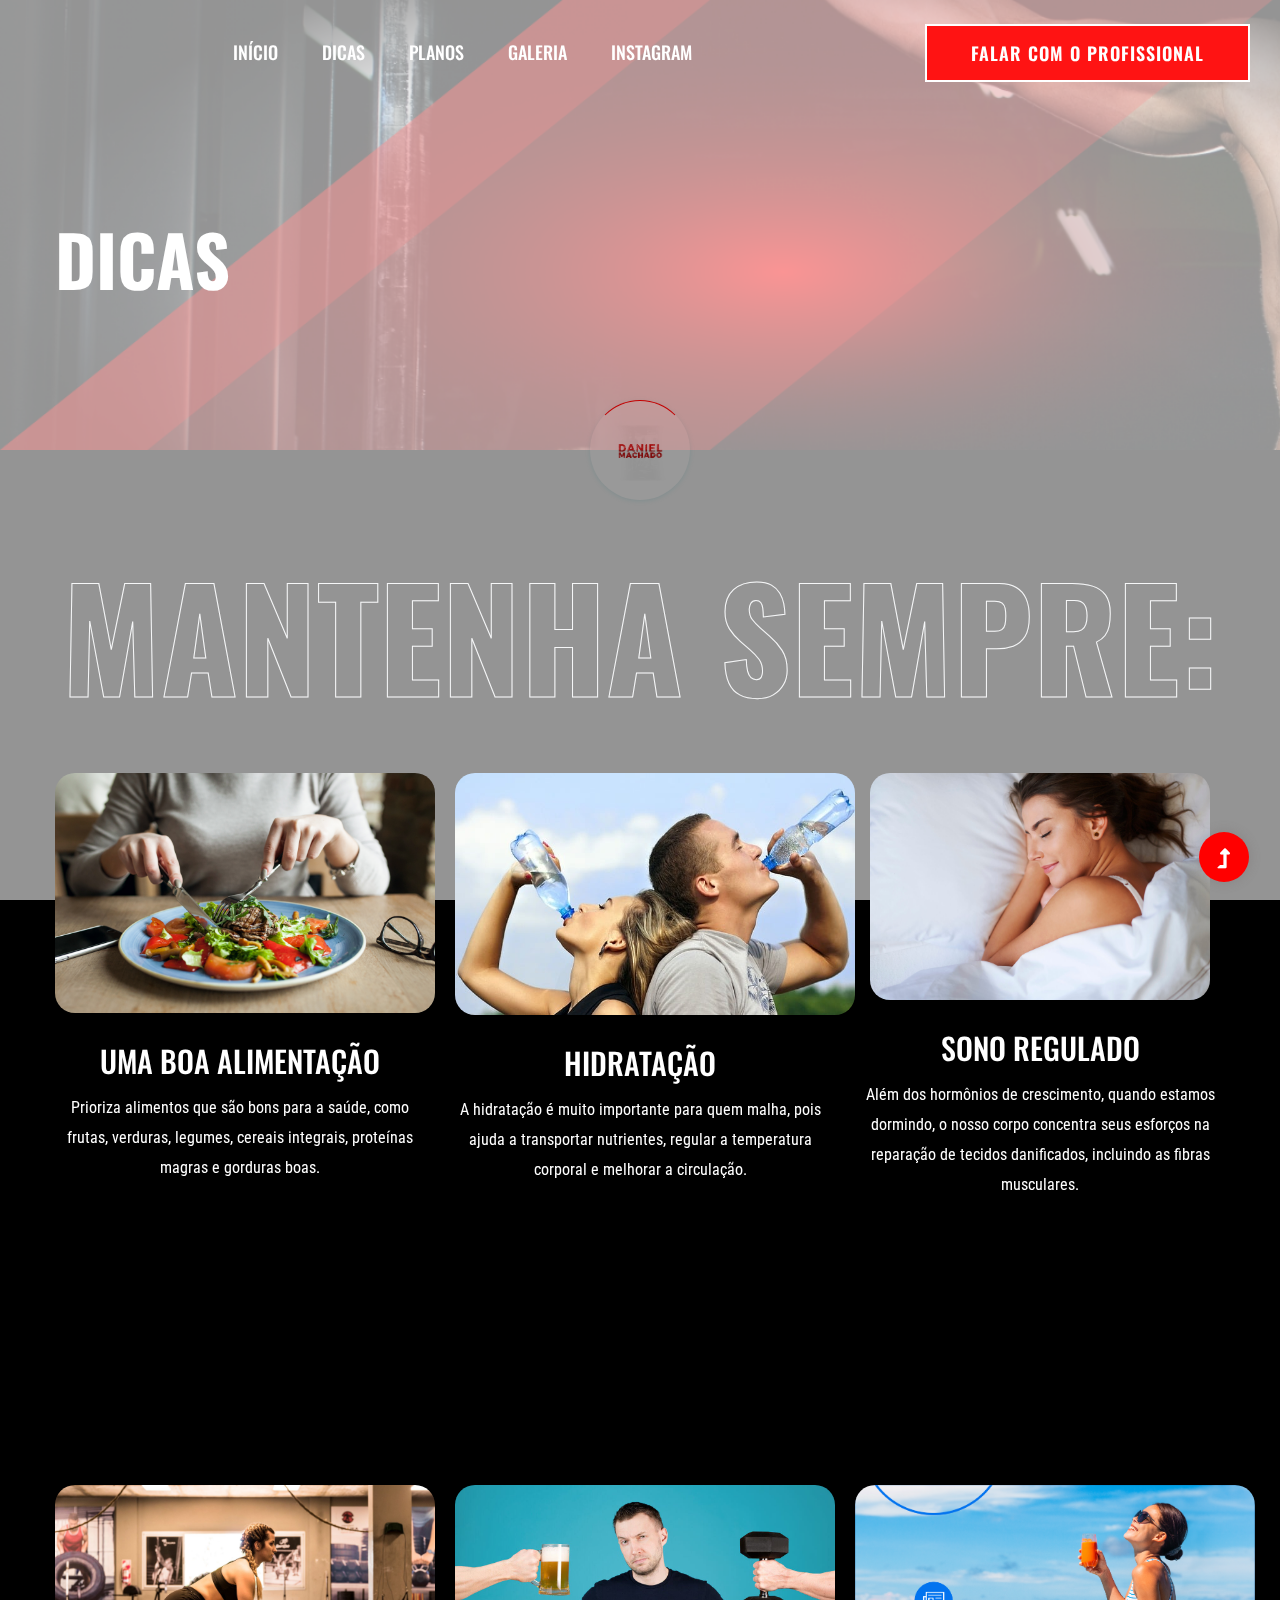
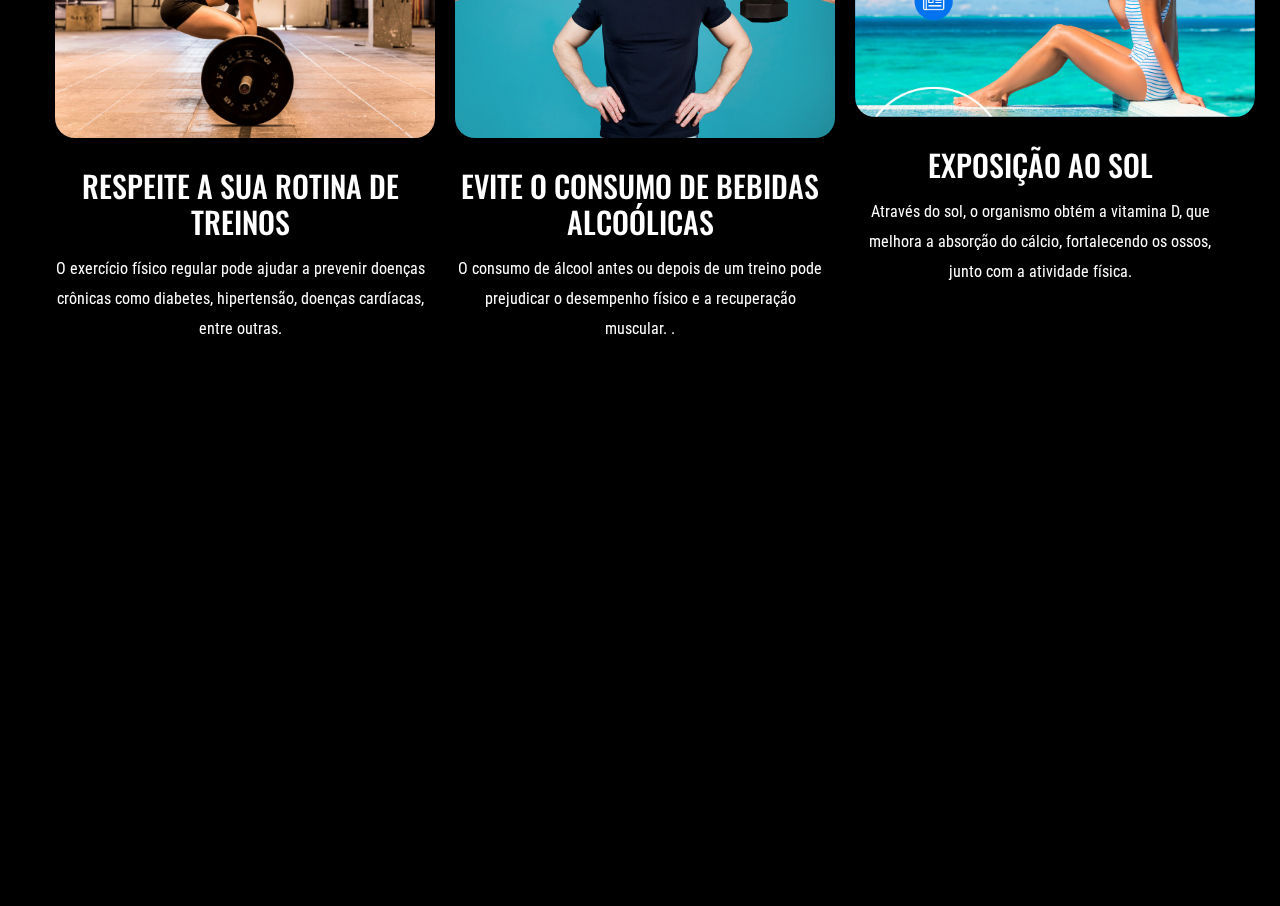
==== commit abf0691b: "correcao do whatsapp" ====
--- a/courses.html
+++ b/courses.html
@@ -68,7 +68,7 @@
                         </div>          
                         <!-- Header-btn -->
                         <div class="header-btns d-none d-lg-block f-right">
-                            <a href="https://web.whatsapp.com/send?phone=5524998264403" target="_blank"  class="btn">Falar com o profissional</a>
+                            <a href="https://wa.me/5524998264403" target="_blank"  class="btn">Falar com o profissional</a>
                        </div>
                        <!-- Mobile Menu -->
                        <div class="col-12">
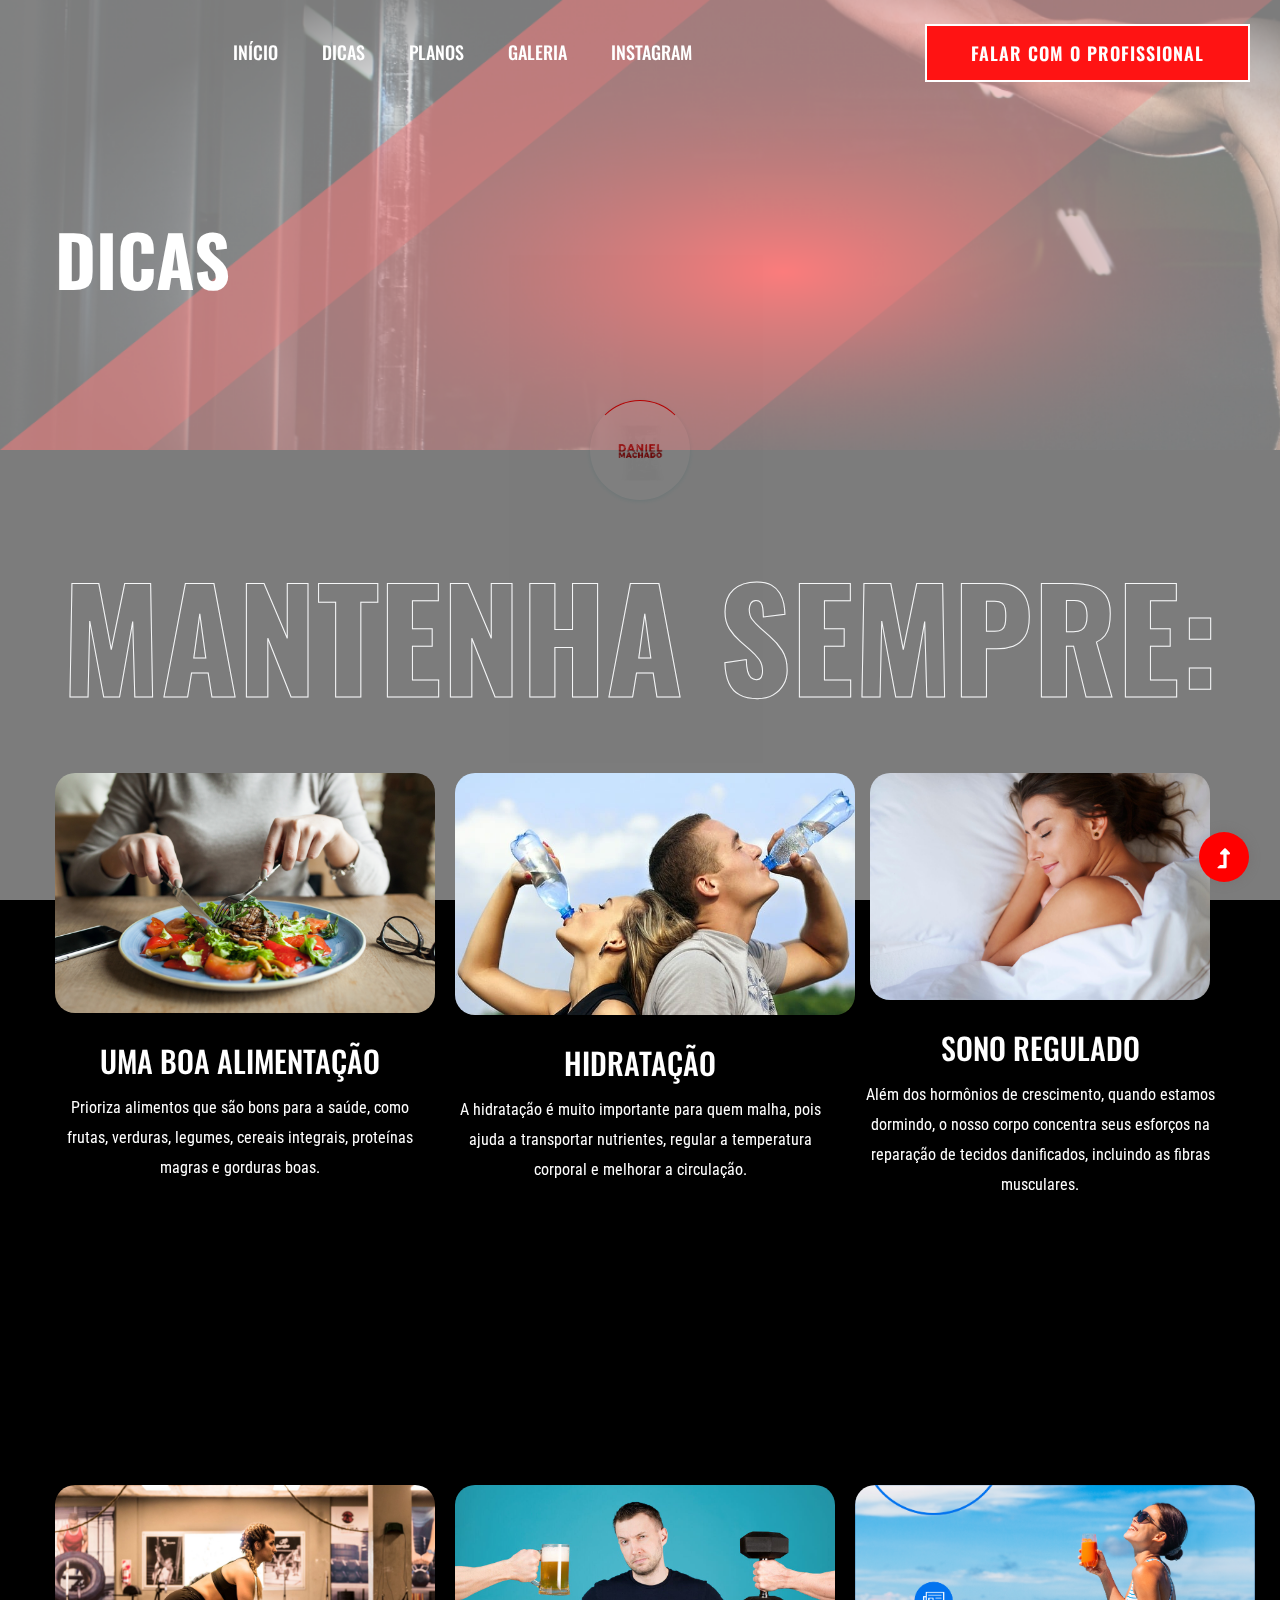
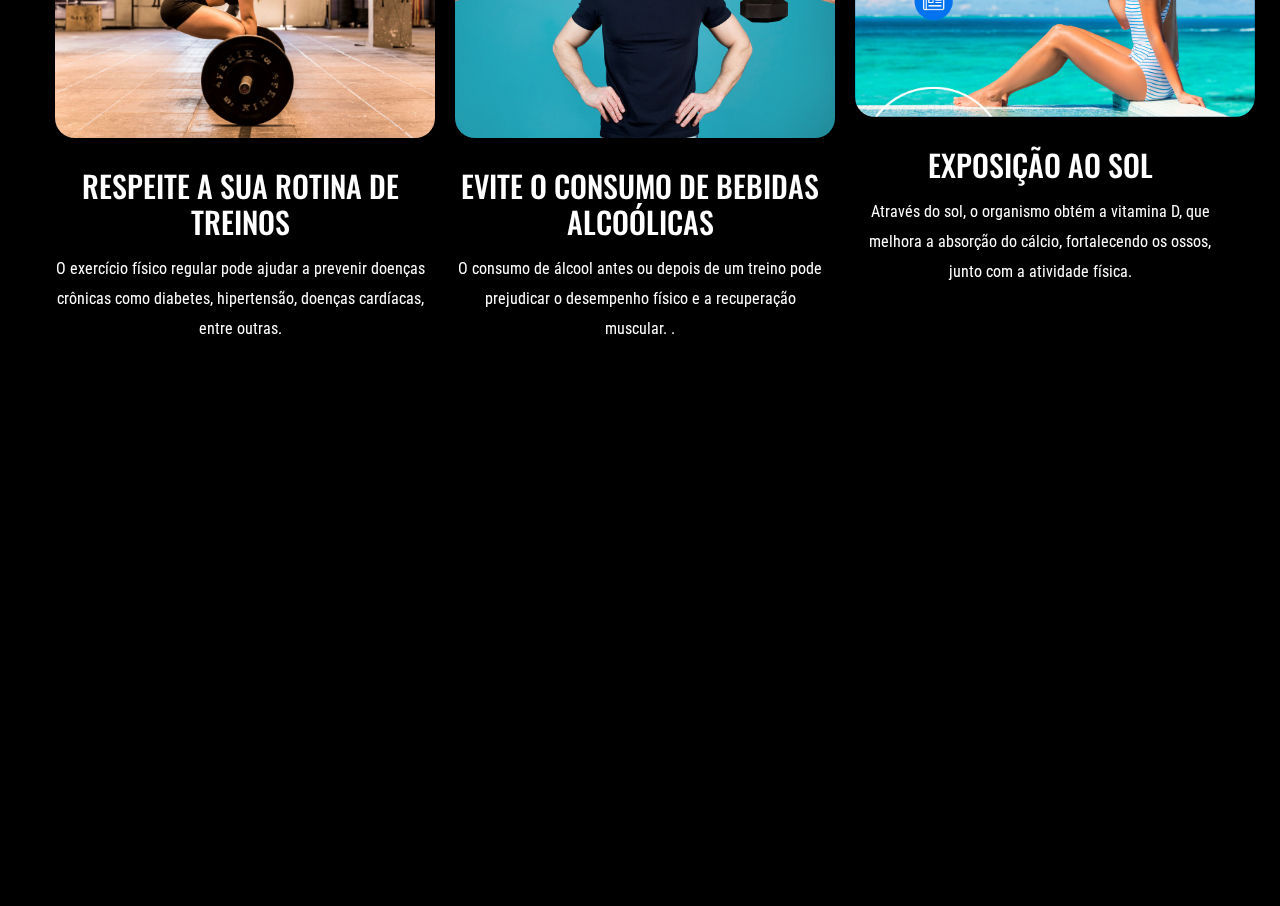
==== commit af8c81aa: "alteracao na galeria" ====
--- a/courses.html
+++ b/courses.html
@@ -3,11 +3,11 @@
 <head>
     <meta charset="utf-8">
     <meta http-equiv="x-ua-compatible" content="ie=edge">
-    <title>Gym trainer | Template </title>
+    <title>Trainer Daniel Machado  </title>
     <meta name="description" content="">
     <meta name="viewport" content="width=device-width, initial-scale=1">
     <link rel="manifest" href="site.webmanifest">
-    <link rel="shortcut icon" type="image/x-icon" href="assets/img/favicon.ico">
+    <link rel="shortcut icon" type="image/x-icon" href="assets/img/icon/check-vermelho.png">
 
     <!-- CSS here -->
     <link rel="stylesheet" href="assets/css/bootstrap.min.css">
